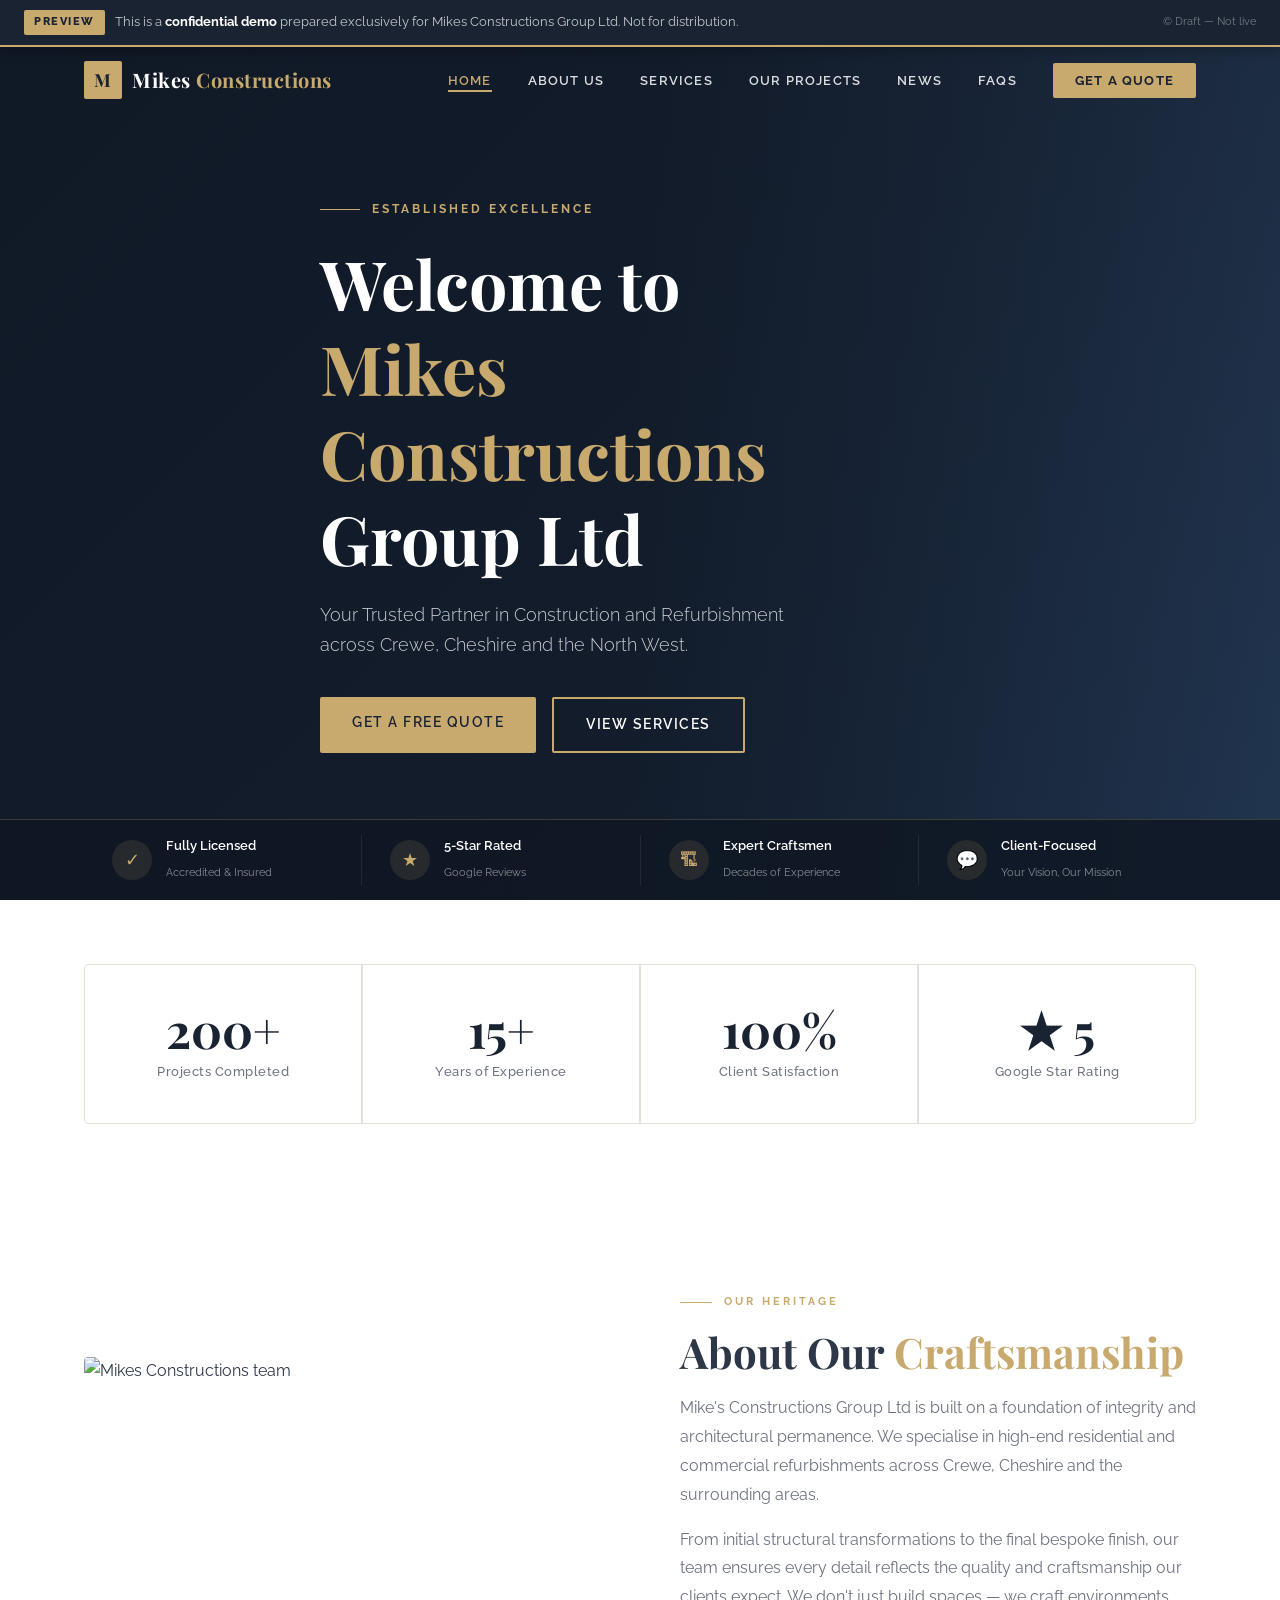
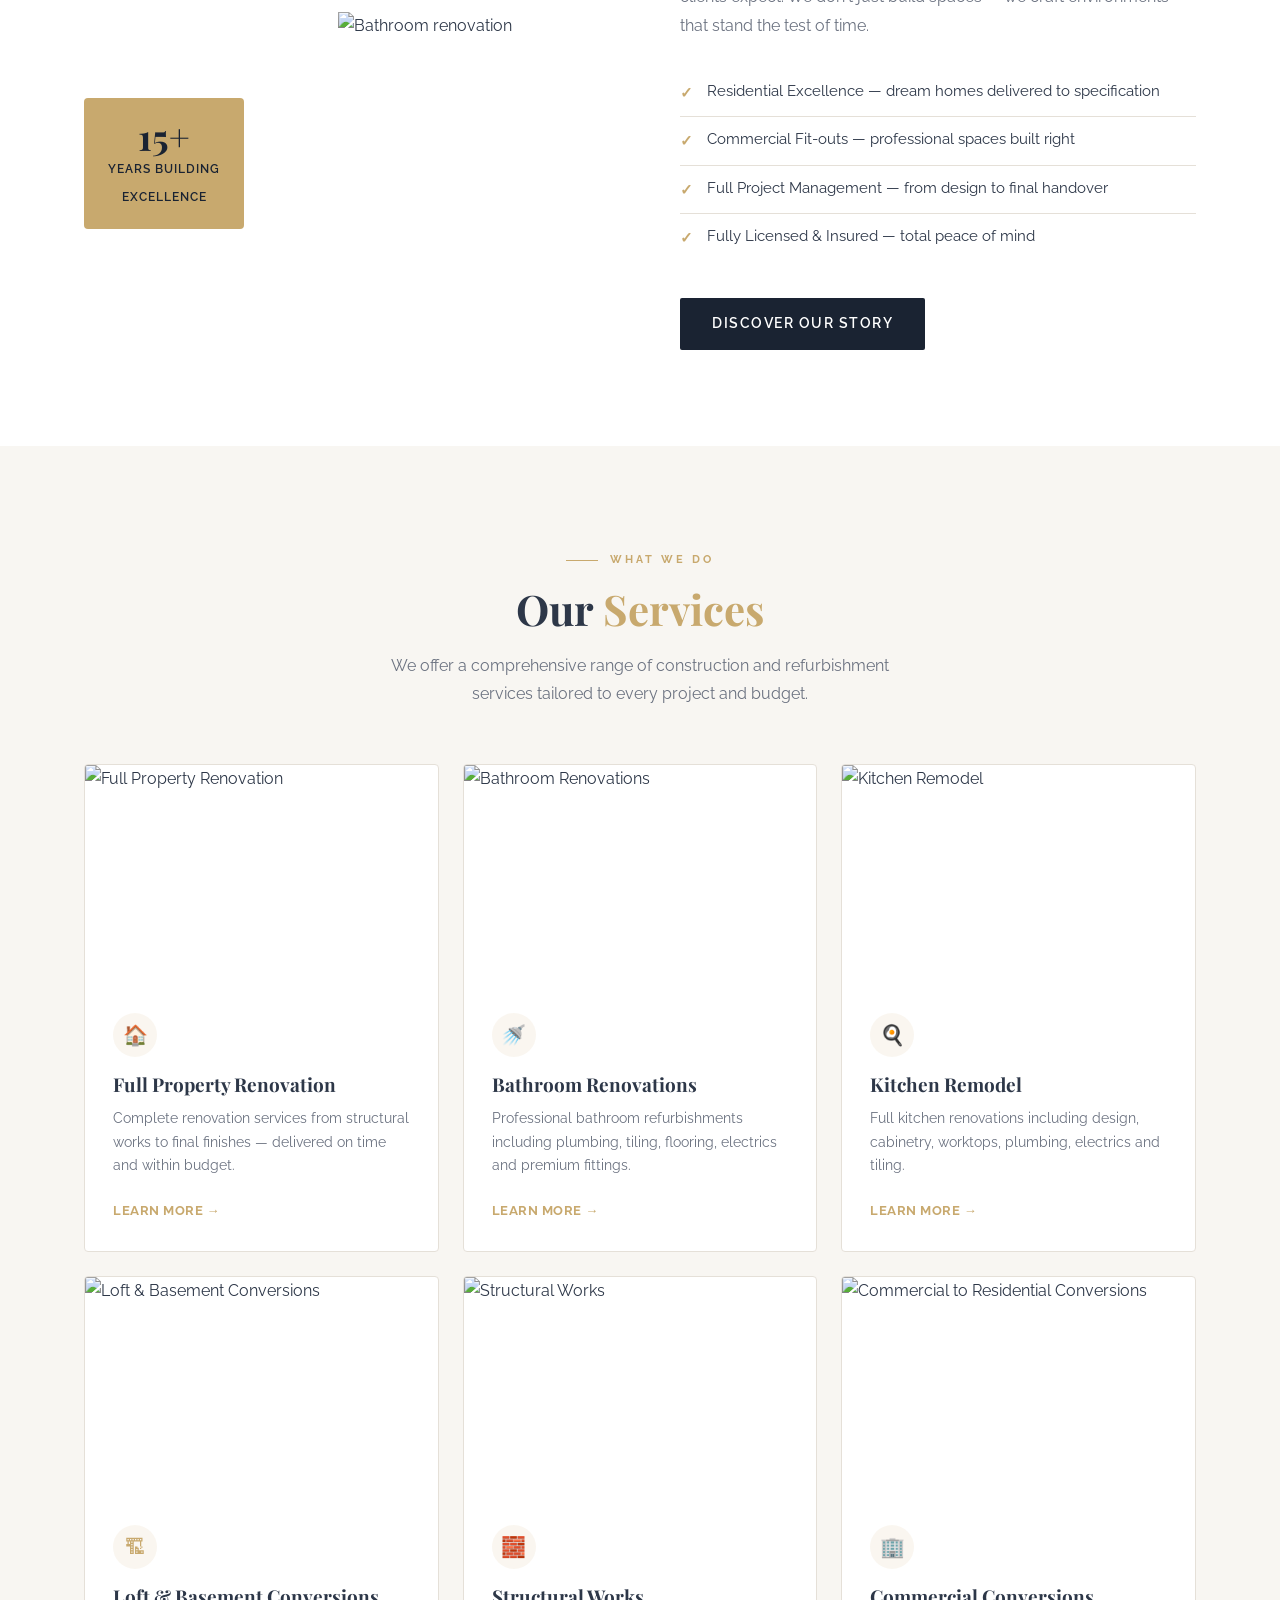
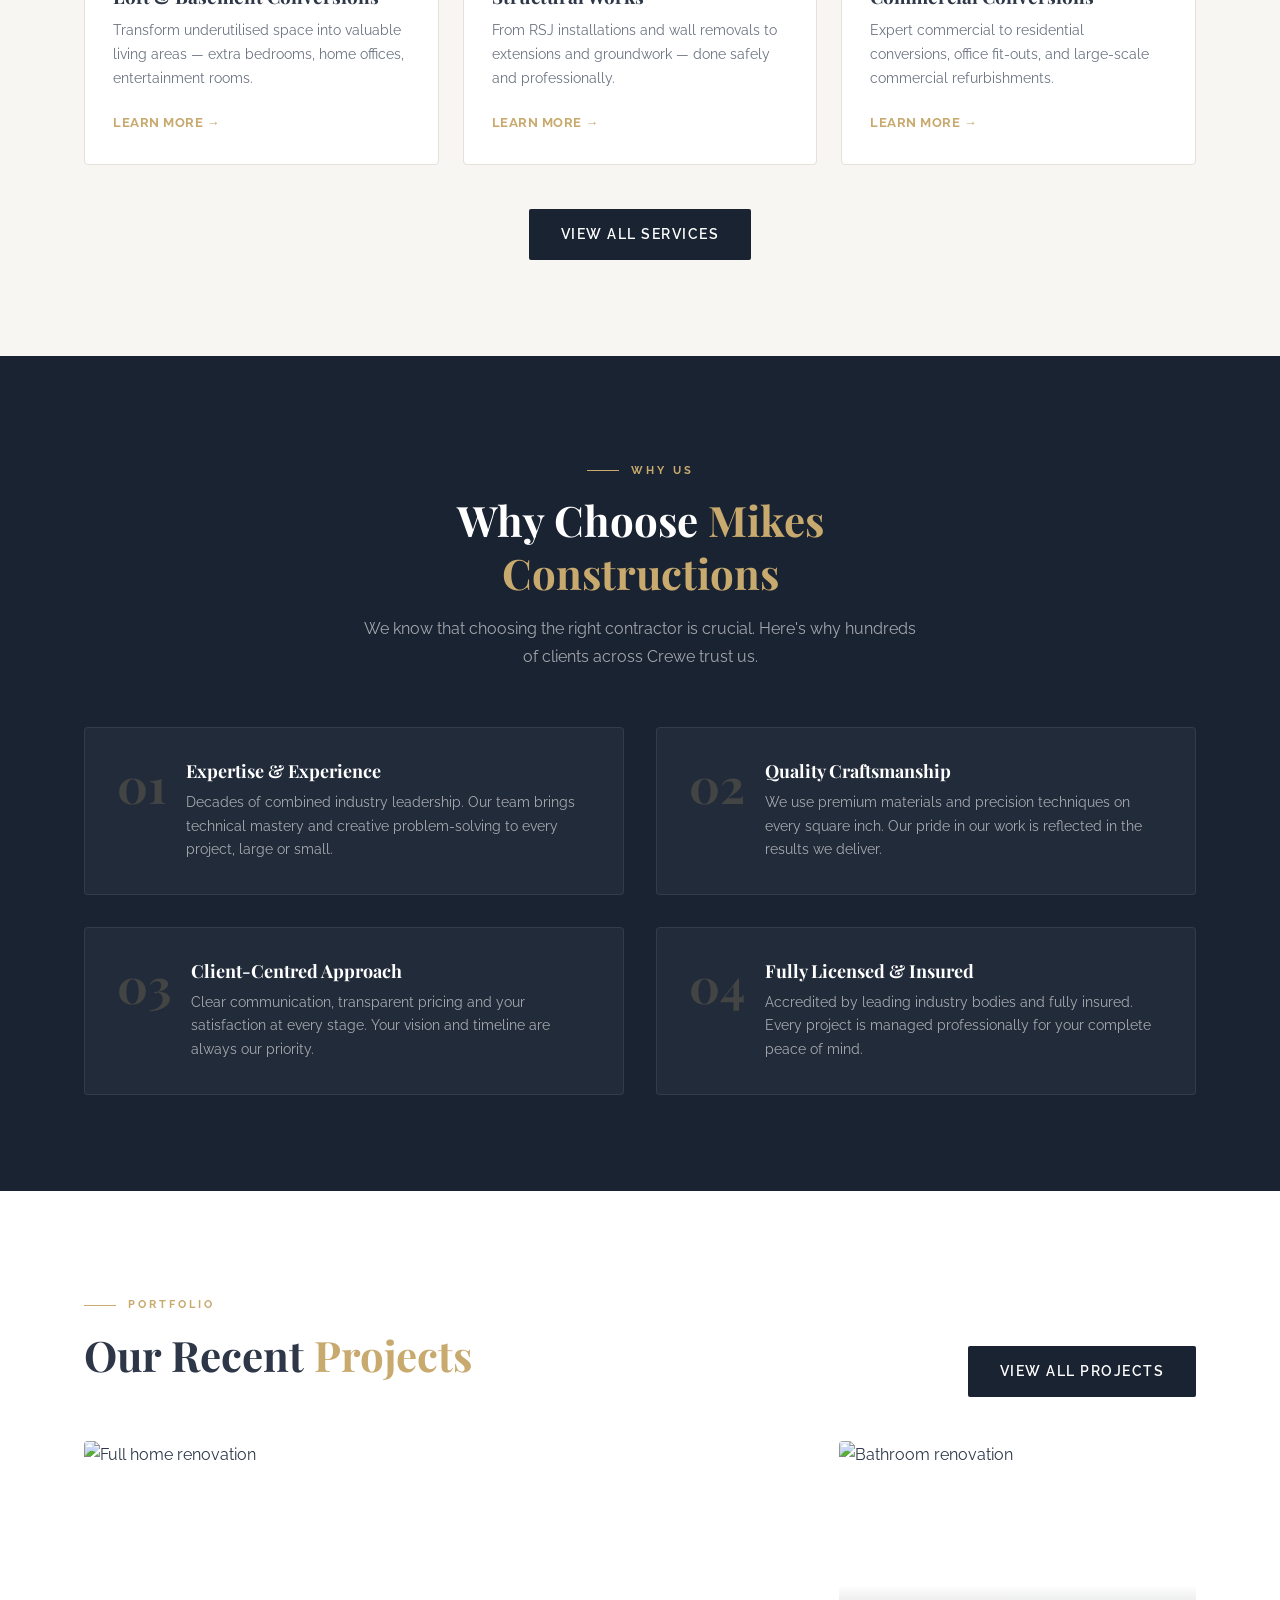
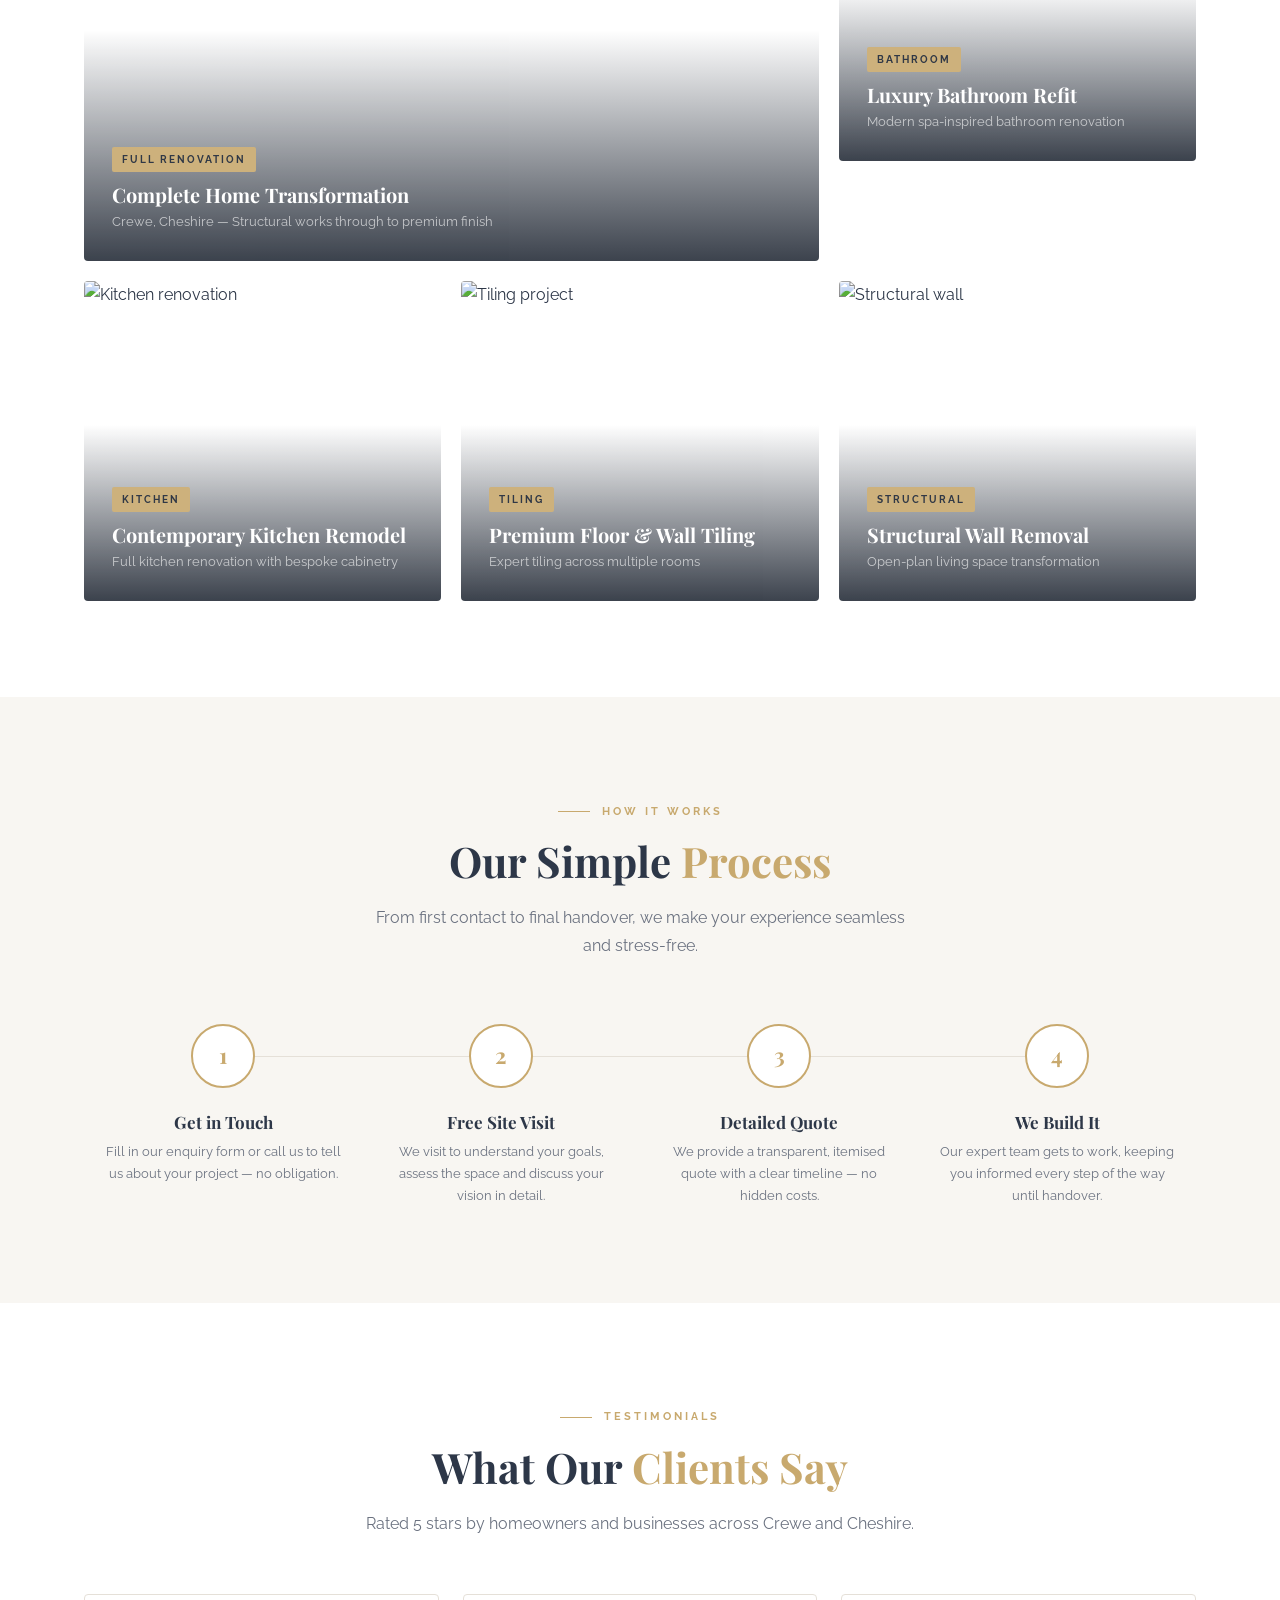
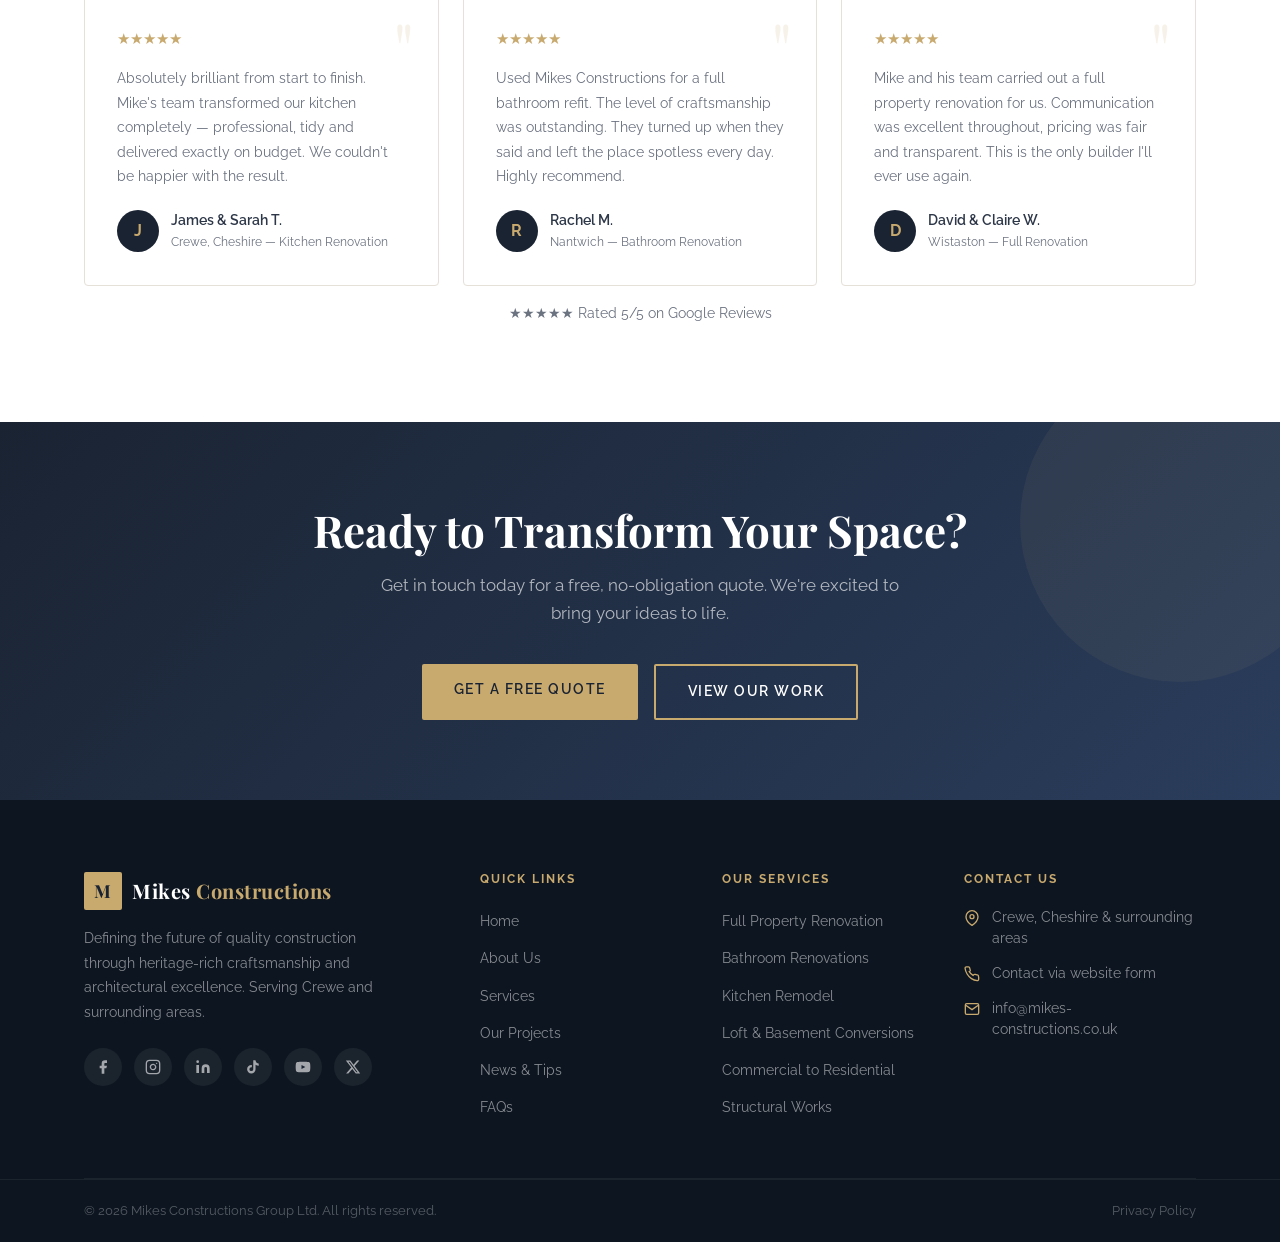
==== index.html @ 90c36562 "Initial commit - Mikes Constructions website" ====
<!DOCTYPE html>
<html lang="en">
<head>
  <meta charset="UTF-8" />
  <meta name="viewport" content="width=device-width, initial-scale=1.0" />
  <title>Mikes Constructions Group Ltd | Trusted Construction & Refurbishment – Crewe</title>
  <meta name="description" content="Mikes Constructions Group Ltd – your trusted partner for high-quality construction, renovation and refurbishment services in Crewe, Cheshire and surrounding areas." />
  <meta name="keywords" content="construction Crewe, refurbishment Cheshire, bathroom renovation, kitchen remodel, loft conversion, building contractor Crewe" />
  <link rel="canonical" href="https://mikes-constructions.co.uk/" />
  <link rel="stylesheet" href="css/style.css" />
  <link rel="icon" href="images/favicon.png" type="image/png" />
</head>
<body>

  <div id="nav-placeholder"></div>

  <!-- ═══════════════════════ HERO ═══════════════════════ -->
  <section class="hero">
    <div class="hero-bg">
      <img src="https://i0.wp.com/mikes-constructions.co.uk/wp-content/uploads/2025/12/img_6313-1.jpg?resize=1400%2C900&ssl=1" alt="Mikes Constructions project" />
    </div>
    <div class="hero-overlay"></div>
    <div class="container">
      <div class="hero-content">
        <div class="hero-eyebrow">Established Excellence</div>
        <h1>Welcome to<br><em>Mikes Constructions</em><br>Group Ltd</h1>
        <p>Your Trusted Partner in Construction and Refurbishment across Crewe, Cheshire and the North West.</p>
        <div class="hero-actions">
          <a href="contact.html" class="btn btn-primary">Get a Free Quote</a>
          <a href="services.html" class="btn btn-outline">View Services</a>
        </div>
      </div>
    </div>
    <div class="hero-badges">
      <div class="container">
        <div class="hero-badges-inner">
          <div class="badge-item">
            <div class="badge-icon">✓</div>
            <div><strong>Fully Licensed</strong><span>Accredited &amp; Insured</span></div>
          </div>
          <div class="badge-item">
            <div class="badge-icon">★</div>
            <div><strong>5-Star Rated</strong><span>Google Reviews</span></div>
          </div>
          <div class="badge-item">
            <div class="badge-icon">🏗</div>
            <div><strong>Expert Craftsmen</strong><span>Decades of Experience</span></div>
          </div>
          <div class="badge-item">
            <div class="badge-icon">💬</div>
            <div><strong>Client-Focused</strong><span>Your Vision, Our Mission</span></div>
          </div>
        </div>
      </div>
    </div>
  </section>

  <!-- ═══════════════════════ STATS ═══════════════════════ -->
  <section class="section-sm">
    <div class="container">
      <div class="stats-grid" data-reveal>
        <div class="stat-card">
          <div class="stat-number" data-count="200" data-suffix="+">0+</div>
          <div class="stat-label">Projects Completed</div>
        </div>
        <div class="stat-card">
          <div class="stat-number" data-count="15" data-suffix="+">0+</div>
          <div class="stat-label">Years of Experience</div>
        </div>
        <div class="stat-card">
          <div class="stat-number" data-count="100" data-suffix="%">0%</div>
          <div class="stat-label">Client Satisfaction</div>
        </div>
        <div class="stat-card">
          <div class="stat-number" data-count="5" data-prefix="★ ">0</div>
          <div class="stat-label">Google Star Rating</div>
        </div>
      </div>
    </div>
  </section>

  <!-- ═══════════════════════ ABOUT ═══════════════════════ -->
  <section class="section">
    <div class="container">
      <div class="about-grid">
        <div class="about-images" data-reveal>
          <img class="about-img-main"
            src="https://i0.wp.com/mikes-constructions.co.uk/wp-content/uploads/2025/12/team-.jpg?resize=1200%2C1800&ssl=1"
            alt="Mikes Constructions team" />
          <img class="about-img-accent"
            src="https://i0.wp.com/mikes-constructions.co.uk/wp-content/uploads/2025/12/bathroom-renovation-.jpg?resize=1200%2C1600&ssl=1"
            alt="Bathroom renovation" />
          <div class="about-experience">
            <strong>15+</strong>
            <span>Years Building<br>Excellence</span>
          </div>
        </div>
        <div data-reveal data-reveal-delay="2">
          <div class="section-label">Our Heritage</div>
          <h2 class="section-title">About Our <em>Craftsmanship</em></h2>
          <p style="color:var(--grey);margin-bottom:16px;line-height:1.8">
            Mike's Constructions Group Ltd is built on a foundation of integrity and architectural permanence. We specialise in high-end residential and commercial refurbishments across Crewe, Cheshire and the surrounding areas.
          </p>
          <p style="color:var(--grey);line-height:1.8">
            From initial structural transformations to the final bespoke finish, our team ensures every detail reflects the quality and craftsmanship our clients expect. We don't just build spaces — we craft environments that stand the test of time.
          </p>
          <ul class="about-list">
            <li>Residential Excellence — dream homes delivered to specification</li>
            <li>Commercial Fit-outs — professional spaces built right</li>
            <li>Full Project Management — from design to final handover</li>
            <li>Fully Licensed &amp; Insured — total peace of mind</li>
          </ul>
          <a href="about.html" class="btn btn-dark">Discover Our Story</a>
        </div>
      </div>
    </div>
  </section>

  <!-- ═══════════════════════ SERVICES ═══════════════════════ -->
  <section class="section section-light">
    <div class="container">
      <div style="text-align:center;max-width:580px;margin:0 auto 56px" data-reveal>
        <div class="section-label" style="justify-content:center">What We Do</div>
        <h2 class="section-title">Our <em>Services</em></h2>
        <p class="section-sub" style="margin:0 auto">We offer a comprehensive range of construction and refurbishment services tailored to every project and budget.</p>
      </div>
      <div class="services-grid">
        <div class="service-card" data-reveal data-reveal-delay="1">
          <div class="service-img">
            <img src="https://i0.wp.com/mikes-constructions.co.uk/wp-content/uploads/2025/12/new-bedroom-wall-.jpg?resize=1200%2C1600&ssl=1" alt="Full Property Renovation" />
          </div>
          <div class="service-body">
            <div class="service-icon">🏠</div>
            <h3>Full Property Renovation</h3>
            <p>Complete renovation services from structural works to final finishes — delivered on time and within budget.</p>
            <a href="services.html" class="service-link">Learn More →</a>
          </div>
        </div>
        <div class="service-card" data-reveal data-reveal-delay="2">
          <div class="service-img">
            <img src="https://i0.wp.com/mikes-constructions.co.uk/wp-content/uploads/2025/12/bathroom-renovation-.jpg?resize=1200%2C1600&ssl=1" alt="Bathroom Renovations" />
          </div>
          <div class="service-body">
            <div class="service-icon">🚿</div>
            <h3>Bathroom Renovations</h3>
            <p>Professional bathroom refurbishments including plumbing, tiling, flooring, electrics and premium fittings.</p>
            <a href="services.html" class="service-link">Learn More →</a>
          </div>
        </div>
        <div class="service-card" data-reveal data-reveal-delay="3">
          <div class="service-img">
            <img src="https://i0.wp.com/mikes-constructions.co.uk/wp-content/uploads/2025/12/kitchen-renovation--1.jpg?resize=1200%2C1600&ssl=1" alt="Kitchen Remodel" />
          </div>
          <div class="service-body">
            <div class="service-icon">🍳</div>
            <h3>Kitchen Remodel</h3>
            <p>Full kitchen renovations including design, cabinetry, worktops, plumbing, electrics and tiling.</p>
            <a href="services.html" class="service-link">Learn More →</a>
          </div>
        </div>
        <div class="service-card" data-reveal data-reveal-delay="1">
          <div class="service-img">
            <img src="https://i0.wp.com/mikes-constructions.co.uk/wp-content/uploads/2025/12/plasterboarding.jpg?resize=899%2C1599&ssl=1" alt="Loft & Basement Conversions" />
          </div>
          <div class="service-body">
            <div class="service-icon">🏗</div>
            <h3>Loft &amp; Basement Conversions</h3>
            <p>Transform underutilised space into valuable living areas — extra bedrooms, home offices, entertainment rooms.</p>
            <a href="services.html" class="service-link">Learn More →</a>
          </div>
        </div>
        <div class="service-card" data-reveal data-reveal-delay="2">
          <div class="service-img">
            <img src="https://i0.wp.com/mikes-constructions.co.uk/wp-content/uploads/2025/12/structural-wall-ellesmere--1.jpg?resize=1200%2C1604&ssl=1" alt="Structural Works" />
          </div>
          <div class="service-body">
            <div class="service-icon">🧱</div>
            <h3>Structural Works</h3>
            <p>From RSJ installations and wall removals to extensions and groundwork — done safely and professionally.</p>
            <a href="services.html" class="service-link">Learn More →</a>
          </div>
        </div>
        <div class="service-card" data-reveal data-reveal-delay="3">
          <div class="service-img">
            <img src="https://i0.wp.com/mikes-constructions.co.uk/wp-content/uploads/2025/12/consumer-unit-2.jpg?resize=1200%2C900&ssl=1" alt="Commercial to Residential Conversions" />
          </div>
          <div class="service-body">
            <div class="service-icon">🏢</div>
            <h3>Commercial Conversions</h3>
            <p>Expert commercial to residential conversions, office fit-outs, and large-scale commercial refurbishments.</p>
            <a href="services.html" class="service-link">Learn More →</a>
          </div>
        </div>
      </div>
      <div style="text-align:center;margin-top:44px" data-reveal>
        <a href="services.html" class="btn btn-dark">View All Services</a>
      </div>
    </div>
  </section>

  <!-- ═══════════════════════ WHY CHOOSE ═══════════════════════ -->
  <section class="section section-dark">
    <div class="container">
      <div style="text-align:center;max-width:560px;margin:0 auto 56px" data-reveal>
        <div class="section-label" style="justify-content:center">Why Us</div>
        <h2 class="section-title">Why Choose <em>Mikes Constructions</em></h2>
        <p class="section-sub" style="margin:0 auto">We know that choosing the right contractor is crucial. Here's why hundreds of clients across Crewe trust us.</p>
      </div>
      <div class="why-grid">
        <div class="why-card" data-reveal data-reveal-delay="1">
          <div class="why-num">01</div>
          <div>
            <h3>Expertise &amp; Experience</h3>
            <p>Decades of combined industry leadership. Our team brings technical mastery and creative problem-solving to every project, large or small.</p>
          </div>
        </div>
        <div class="why-card" data-reveal data-reveal-delay="2">
          <div class="why-num">02</div>
          <div>
            <h3>Quality Craftsmanship</h3>
            <p>We use premium materials and precision techniques on every square inch. Our pride in our work is reflected in the results we deliver.</p>
          </div>
        </div>
        <div class="why-card" data-reveal data-reveal-delay="3">
          <div class="why-num">03</div>
          <div>
            <h3>Client-Centred Approach</h3>
            <p>Clear communication, transparent pricing and your satisfaction at every stage. Your vision and timeline are always our priority.</p>
          </div>
        </div>
        <div class="why-card" data-reveal data-reveal-delay="4">
          <div class="why-num">04</div>
          <div>
            <h3>Fully Licensed &amp; Insured</h3>
            <p>Accredited by leading industry bodies and fully insured. Every project is managed professionally for your complete peace of mind.</p>
          </div>
        </div>
      </div>
    </div>
  </section>

  <!-- ═══════════════════════ PROJECTS ═══════════════════════ -->
  <section class="section">
    <div class="container">
      <div style="display:flex;justify-content:space-between;align-items:flex-end;flex-wrap:wrap;gap:20px;margin-bottom:44px" data-reveal>
        <div>
          <div class="section-label">Portfolio</div>
          <h2 class="section-title">Our Recent <em>Projects</em></h2>
        </div>
        <a href="projects.html" class="btn btn-dark">View All Projects</a>
      </div>
      <div class="projects-grid">
        <div class="project-card featured" data-reveal>
          <img src="https://i0.wp.com/mikes-constructions.co.uk/wp-content/uploads/2025/12/img_6341-1.jpg?resize=1200%2C1600&ssl=1" alt="Full home renovation" />
          <div class="project-overlay">
            <span class="project-tag">Full Renovation</span>
            <h3>Complete Home Transformation</h3>
            <p>Crewe, Cheshire — Structural works through to premium finish</p>
          </div>
        </div>
        <div class="project-card" data-reveal data-reveal-delay="1">
          <img src="https://i0.wp.com/mikes-constructions.co.uk/wp-content/uploads/2025/12/bathroom-renovation-.jpg?resize=1200%2C1600&ssl=1" alt="Bathroom renovation" />
          <div class="project-overlay">
            <span class="project-tag">Bathroom</span>
            <h3>Luxury Bathroom Refit</h3>
            <p>Modern spa-inspired bathroom renovation</p>
          </div>
        </div>
        <div class="project-card" data-reveal data-reveal-delay="2">
          <img src="https://i0.wp.com/mikes-constructions.co.uk/wp-content/uploads/2025/12/kitchen-renovation--1.jpg?resize=1200%2C1600&ssl=1" alt="Kitchen renovation" />
          <div class="project-overlay">
            <span class="project-tag">Kitchen</span>
            <h3>Contemporary Kitchen Remodel</h3>
            <p>Full kitchen renovation with bespoke cabinetry</p>
          </div>
        </div>
        <div class="project-card" data-reveal data-reveal-delay="1">
          <img src="https://i0.wp.com/mikes-constructions.co.uk/wp-content/uploads/2025/12/tiling-.jpg?resize=747%2C1600&ssl=1" alt="Tiling project" />
          <div class="project-overlay">
            <span class="project-tag">Tiling</span>
            <h3>Premium Floor &amp; Wall Tiling</h3>
            <p>Expert tiling across multiple rooms</p>
          </div>
        </div>
        <div class="project-card" data-reveal data-reveal-delay="2">
          <img src="https://i0.wp.com/mikes-constructions.co.uk/wp-content/uploads/2025/12/structural-wall-ellesmere--1.jpg?resize=1200%2C1604&ssl=1" alt="Structural wall" />
          <div class="project-overlay">
            <span class="project-tag">Structural</span>
            <h3>Structural Wall Removal</h3>
            <p>Open-plan living space transformation</p>
          </div>
        </div>
      </div>
    </div>
  </section>

  <!-- ═══════════════════════ PROCESS ═══════════════════════ -->
  <section class="section section-light">
    <div class="container">
      <div style="text-align:center;max-width:560px;margin:0 auto 64px" data-reveal>
        <div class="section-label" style="justify-content:center">How It Works</div>
        <h2 class="section-title">Our Simple <em>Process</em></h2>
        <p class="section-sub" style="margin:0 auto">From first contact to final handover, we make your experience seamless and stress-free.</p>
      </div>
      <div class="process-steps">
        <div class="process-step" data-reveal data-reveal-delay="1">
          <div class="step-circle">1</div>
          <h3>Get in Touch</h3>
          <p>Fill in our enquiry form or call us to tell us about your project — no obligation.</p>
        </div>
        <div class="process-step" data-reveal data-reveal-delay="2">
          <div class="step-circle">2</div>
          <h3>Free Site Visit</h3>
          <p>We visit to understand your goals, assess the space and discuss your vision in detail.</p>
        </div>
        <div class="process-step" data-reveal data-reveal-delay="3">
          <div class="step-circle">3</div>
          <h3>Detailed Quote</h3>
          <p>We provide a transparent, itemised quote with a clear timeline — no hidden costs.</p>
        </div>
        <div class="process-step" data-reveal data-reveal-delay="4">
          <div class="step-circle">4</div>
          <h3>We Build It</h3>
          <p>Our expert team gets to work, keeping you informed every step of the way until handover.</p>
        </div>
      </div>
    </div>
  </section>

  <!-- ═══════════════════════ REVIEWS ═══════════════════════ -->
  <section class="section">
    <div class="container">
      <div style="text-align:center;max-width:560px;margin:0 auto 56px" data-reveal>
        <div class="section-label" style="justify-content:center">Testimonials</div>
        <h2 class="section-title">What Our <em>Clients Say</em></h2>
        <p class="section-sub" style="margin:0 auto">Rated 5 stars by homeowners and businesses across Crewe and Cheshire.</p>
      </div>
      <div class="reviews-grid">
        <div class="review-card" data-reveal data-reveal-delay="1">
          <div class="stars">★★★★★</div>
          <p class="review-text">Absolutely brilliant from start to finish. Mike's team transformed our kitchen completely — professional, tidy and delivered exactly on budget. We couldn't be happier with the result.</p>
          <div class="review-author">
            <div class="author-avatar">J</div>
            <div>
              <div class="author-name">James & Sarah T.</div>
              <div class="author-location">Crewe, Cheshire — Kitchen Renovation</div>
            </div>
          </div>
        </div>
        <div class="review-card" data-reveal data-reveal-delay="2">
          <div class="stars">★★★★★</div>
          <p class="review-text">Used Mikes Constructions for a full bathroom refit. The level of craftsmanship was outstanding. They turned up when they said and left the place spotless every day. Highly recommend.</p>
          <div class="review-author">
            <div class="author-avatar">R</div>
            <div>
              <div class="author-name">Rachel M.</div>
              <div class="author-location">Nantwich — Bathroom Renovation</div>
            </div>
          </div>
        </div>
        <div class="review-card" data-reveal data-reveal-delay="3">
          <div class="stars">★★★★★</div>
          <p class="review-text">Mike and his team carried out a full property renovation for us. Communication was excellent throughout, pricing was fair and transparent. This is the only builder I'll ever use again.</p>
          <div class="review-author">
            <div class="author-avatar">D</div>
            <div>
              <div class="author-name">David &amp; Claire W.</div>
              <div class="author-location">Wistaston — Full Renovation</div>
            </div>
          </div>
        </div>
      </div>
      <div style="text-align:center;margin-top:16px;color:var(--grey);font-size:14px" data-reveal>
        ★★★★★ Rated 5/5 on Google Reviews
      </div>
    </div>
  </section>

  <!-- ═══════════════════════ CTA BANNER ═══════════════════════ -->
  <section class="cta-banner" data-reveal>
    <div class="container">
      <h2>Ready to Transform Your Space?</h2>
      <p>Get in touch today for a free, no-obligation quote. We're excited to bring your ideas to life.</p>
      <div class="cta-actions">
        <a href="contact.html" class="btn btn-primary">Get a Free Quote</a>
        <a href="projects.html" class="btn btn-outline">View Our Work</a>
      </div>
    </div>
  </section>

  <div id="footer-placeholder"></div>

  <script src="js/nav.js"></script>
  <script src="js/main.js"></script>
</body>
</html>
---- css/style.css ----
/* =============================================
   MIKES CONSTRUCTIONS GROUP LTD
   Main Stylesheet
   ============================================= */

@import url('https://fonts.googleapis.com/css2?family=Playfair+Display:wght@400;600;700&family=Raleway:wght@300;400;500;600&display=swap');

:root {
  --primary: #1a2332;
  --accent: #c8a96e;
  --accent-dark: #a8893e;
  --white: #ffffff;
  --light: #f8f6f2;
  --grey: #6b7280;
  --border: #e5e0d8;
  --text: #2d3748;
  --hero-overlay: rgba(15, 23, 36, 0.62);
}

*, *::before, *::after { box-sizing: border-box; margin: 0; padding: 0; }

html { scroll-behavior: smooth; }

body {
  font-family: 'Raleway', sans-serif;
  color: var(--text);
  background: var(--white);
  font-size: 16px;
  line-height: 1.7;
}

h1, h2, h3, h4 {
  font-family: 'Playfair Display', serif;
  line-height: 1.25;
}

img { max-width: 100%; height: auto; display: block; }

a { text-decoration: none; color: inherit; }

.container {
  max-width: 1160px;
  margin: 0 auto;
  padding: 0 24px;
}

/* ── BUTTONS ── */
.btn {
  display: inline-block;
  padding: 14px 32px;
  font-family: 'Raleway', sans-serif;
  font-weight: 600;
  font-size: 14px;
  letter-spacing: 1.5px;
  text-transform: uppercase;
  border-radius: 2px;
  transition: all 0.3s ease;
  cursor: pointer;
  border: none;
}

.btn-primary {
  background: var(--accent);
  color: var(--primary);
}
.btn-primary:hover { background: var(--accent-dark); transform: translateY(-1px); }

.btn-outline {
  background: transparent;
  color: var(--white);
  border: 2px solid var(--accent);
}
.btn-outline:hover { background: var(--accent); color: var(--primary); }

.btn-dark {
  background: var(--primary);
  color: var(--white);
}
.btn-dark:hover { background: #2a3a52; transform: translateY(-1px); }

/* ── NAVBAR ── */
.navbar {
  position: fixed;
  top: 0; left: 0; right: 0;
  z-index: 1000;
  background: transparent;
  transition: background 0.4s ease, box-shadow 0.4s ease;
  padding: 0;
}
.navbar.scrolled {
  background: var(--primary);
  box-shadow: 0 2px 20px rgba(0,0,0,0.25);
}
.navbar.page-nav {
  background: var(--primary);
}

.nav-inner {
  display: flex;
  align-items: center;
  justify-content: space-between;
  height: 72px;
}

.nav-logo {
  font-family: 'Playfair Display', serif;
  font-size: 20px;
  font-weight: 700;
  color: var(--white);
  letter-spacing: 0.5px;
  display: flex;
  align-items: center;
  gap: 10px;
}
.nav-logo span { color: var(--accent); }
.logo-mark {
  width: 38px; height: 38px;
  background: var(--accent);
  border-radius: 2px;
  display: flex; align-items: center; justify-content: center;
  font-size: 18px; font-weight: 700; color: var(--primary);
}

.nav-links {
  display: flex;
  align-items: center;
  gap: 36px;
  list-style: none;
}
.nav-links a {
  color: rgba(255,255,255,0.85);
  font-size: 13px;
  font-weight: 600;
  letter-spacing: 1.2px;
  text-transform: uppercase;
  transition: color 0.2s;
  position: relative;
}
.nav-links a::after {
  content: '';
  position: absolute;
  bottom: -4px; left: 0;
  width: 0; height: 2px;
  background: var(--accent);
  transition: width 0.3s;
}
.nav-links a:hover, .nav-links a.active { color: var(--accent); }
.nav-links a:hover::after, .nav-links a.active::after { width: 100%; }

.nav-cta {
  background: var(--accent);
  color: var(--primary) !important;
  padding: 10px 22px;
  border-radius: 2px;
  font-weight: 700 !important;
}
.nav-cta:hover { background: var(--accent-dark) !important; }
.nav-cta::after { display: none !important; }

.hamburger {
  display: none;
  flex-direction: column;
  gap: 5px;
  cursor: pointer;
  padding: 4px;
}
.hamburger span {
  display: block; width: 26px; height: 2px;
  background: var(--white);
  transition: all 0.3s;
}

/* ── HERO ── */
.hero {
  position: relative;
  height: 100vh;
  min-height: 600px;
  display: flex; align-items: center;
  overflow: hidden;
}
.hero-bg {
  position: absolute; inset: 0;
  background: linear-gradient(135deg, #1a2332 0%, #2d4a6e 100%);
}
.hero-bg img {
  width: 100%; height: 100%;
  object-fit: cover;
  opacity: 0.35;
}
.hero-overlay {
  position: absolute; inset: 0;
  background: linear-gradient(to right, rgba(15,23,36,0.85) 50%, rgba(15,23,36,0.4));
}
.hero-content {
  position: relative; z-index: 1;
  max-width: 640px;
}
.hero-eyebrow {
  display: inline-flex; align-items: center; gap: 12px;
  color: var(--accent);
  font-size: 12px; font-weight: 700; letter-spacing: 3px; text-transform: uppercase;
  margin-bottom: 20px;
}
.hero-eyebrow::before {
  content: ''; width: 40px; height: 1px; background: var(--accent);
}
.hero h1 {
  font-size: clamp(40px, 6vw, 68px);
  color: var(--white);
  margin-bottom: 20px;
  font-weight: 700;
}
.hero h1 em { color: var(--accent); font-style: normal; }
.hero p {
  color: rgba(255,255,255,0.78);
  font-size: 18px; font-weight: 300;
  margin-bottom: 36px;
  max-width: 480px;
}
.hero-actions { display: flex; gap: 16px; flex-wrap: wrap; }

.hero-badges {
  position: absolute;
  bottom: 0; left: 0; right: 0;
  background: rgba(15,23,36,0.88);
  border-top: 1px solid rgba(200,169,110,0.25);
}
.hero-badges-inner {
  display: flex; align-items: center;
  gap: 0;
  height: 80px;
  overflow-x: auto;
}
.badge-item {
  flex: 1; min-width: 180px;
  display: flex; align-items: center; gap: 14px;
  padding: 0 28px;
  border-right: 1px solid rgba(255,255,255,0.08);
}
.badge-item:last-child { border-right: none; }
.badge-icon {
  width: 40px; height: 40px; flex-shrink: 0;
  background: rgba(200,169,110,0.12);
  border-radius: 50%;
  display: flex; align-items: center; justify-content: center;
  color: var(--accent); font-size: 18px;
}
.badge-item strong {
  display: block; color: var(--white);
  font-size: 13px; font-weight: 600;
}
.badge-item span { color: rgba(255,255,255,0.5); font-size: 11px; }

/* ── SECTION BASICS ── */
.section { padding: 96px 0; }
.section-sm { padding: 64px 0; }
.section-dark { background: var(--primary); color: var(--white); }
.section-light { background: var(--light); }

.section-label {
  display: inline-flex; align-items: center; gap: 12px;
  color: var(--accent); font-size: 11px; font-weight: 700;
  letter-spacing: 3px; text-transform: uppercase;
  margin-bottom: 14px;
}
.section-label::before { content: ''; width: 32px; height: 1px; background: var(--accent); }

.section-title {
  font-size: clamp(28px, 4vw, 42px);
  margin-bottom: 16px;
  color: inherit;
}
.section-title em { color: var(--accent); font-style: normal; }

.section-sub {
  color: var(--grey); max-width: 560px;
  font-size: 16px; line-height: 1.75;
  margin-bottom: 48px;
}
.section-dark .section-sub { color: rgba(255,255,255,0.6); }

/* ── TRUST STATS ── */
.stats-grid {
  display: grid;
  grid-template-columns: repeat(4, 1fr);
  gap: 2px;
  background: var(--border);
  border: 1px solid var(--border);
  border-radius: 4px;
  overflow: hidden;
}
.stat-card {
  background: var(--white);
  padding: 40px 28px;
  text-align: center;
}
.stat-number {
  font-family: 'Playfair Display', serif;
  font-size: 48px; font-weight: 700;
  color: var(--primary);
  line-height: 1;
  margin-bottom: 8px;
}
.stat-number span { color: var(--accent); }
.stat-label { color: var(--grey); font-size: 13px; font-weight: 500; letter-spacing: 0.5px; }

/* ── ABOUT ── */
.about-grid {
  display: grid;
  grid-template-columns: 1fr 1fr;
  gap: 80px;
  align-items: center;
}
.about-images {
  position: relative;
  height: 520px;
}
.about-img-main {
  position: absolute;
  top: 0; left: 0;
  width: 75%; height: 85%;
  object-fit: cover;
  border-radius: 4px;
}
.about-img-accent {
  position: absolute;
  bottom: 0; right: 0;
  width: 52%; height: 52%;
  object-fit: cover;
  border-radius: 4px;
  border: 6px solid var(--white);
}
.about-experience {
  position: absolute;
  bottom: 48px; left: 0;
  background: var(--accent);
  color: var(--primary);
  padding: 20px 24px;
  border-radius: 4px;
  text-align: center;
}
.about-experience strong { display: block; font-size: 36px; font-family: 'Playfair Display', serif; font-weight: 700; line-height: 1; }
.about-experience span { font-size: 12px; font-weight: 600; letter-spacing: 1px; text-transform: uppercase; }

.about-list { list-style: none; margin: 28px 0 36px; }
.about-list li {
  display: flex; align-items: flex-start; gap: 14px;
  padding: 10px 0;
  border-bottom: 1px solid var(--border);
  font-size: 15px;
}
.about-list li:last-child { border-bottom: none; }
.about-list li::before {
  content: '✓';
  color: var(--accent); font-weight: 700;
  flex-shrink: 0; margin-top: 2px;
}

/* ── SERVICES ── */
.services-grid {
  display: grid;
  grid-template-columns: repeat(3, 1fr);
  gap: 24px;
}
.service-card {
  background: var(--white);
  border: 1px solid var(--border);
  border-radius: 4px;
  overflow: hidden;
  transition: transform 0.3s, box-shadow 0.3s;
}
.service-card:hover { transform: translateY(-6px); box-shadow: 0 16px 48px rgba(0,0,0,0.12); }
.service-img {
  height: 220px; overflow: hidden;
}
.service-img img { width: 100%; height: 100%; object-fit: cover; transition: transform 0.5s; }
.service-card:hover .service-img img { transform: scale(1.05); }
.service-body { padding: 28px; }
.service-icon {
  width: 44px; height: 44px;
  background: rgba(200,169,110,0.1);
  border-radius: 50%;
  display: flex; align-items: center; justify-content: center;
  color: var(--accent); font-size: 20px;
  margin-bottom: 16px;
}
.service-body h3 { font-size: 19px; margin-bottom: 10px; }
.service-body p { color: var(--grey); font-size: 14px; line-height: 1.7; margin-bottom: 18px; }
.service-link {
  display: inline-flex; align-items: center; gap: 8px;
  color: var(--accent); font-size: 13px; font-weight: 700;
  letter-spacing: 0.5px; text-transform: uppercase;
  transition: gap 0.2s;
}
.service-link:hover { gap: 14px; }

/* ── WHY CHOOSE ── */
.why-grid {
  display: grid;
  grid-template-columns: repeat(2, 1fr);
  gap: 32px;
}
.why-card {
  display: flex; gap: 20px;
  padding: 32px;
  background: rgba(255,255,255,0.04);
  border: 1px solid rgba(255,255,255,0.08);
  border-radius: 4px;
  transition: border-color 0.3s, background 0.3s;
}
.why-card:hover {
  border-color: rgba(200,169,110,0.4);
  background: rgba(200,169,110,0.05);
}
.why-num {
  font-family: 'Playfair Display', serif;
  font-size: 48px; font-weight: 700;
  color: rgba(200,169,110,0.2);
  line-height: 1; flex-shrink: 0;
}
.why-card h3 { font-size: 18px; color: var(--white); margin-bottom: 8px; }
.why-card p { color: rgba(255,255,255,0.6); font-size: 14px; }

/* ── PROJECTS ── */
.projects-grid {
  display: grid;
  grid-template-columns: repeat(3, 1fr);
  gap: 20px;
}
.project-card {
  position: relative; overflow: hidden;
  border-radius: 4px;
  height: 320px;
  cursor: pointer;
}
.project-card.featured {
  grid-column: span 2;
  height: 420px;
}
.project-card img {
  width: 100%; height: 100%;
  object-fit: cover;
  transition: transform 0.5s ease;
}
.project-card:hover img { transform: scale(1.06); }
.project-overlay {
  position: absolute; inset: 0;
  background: linear-gradient(to top, rgba(15,23,36,0.9) 0%, transparent 55%);
  display: flex; flex-direction: column; justify-content: flex-end;
  padding: 28px;
  opacity: 0.9;
  transition: opacity 0.3s;
}
.project-card:hover .project-overlay { opacity: 1; }
.project-tag {
  display: inline-block;
  background: var(--accent);
  color: var(--primary);
  font-size: 10px; font-weight: 700;
  letter-spacing: 2px; text-transform: uppercase;
  padding: 4px 10px; border-radius: 2px;
  margin-bottom: 10px;
  width: fit-content;
}
.project-overlay h3 { color: var(--white); font-size: 20px; margin-bottom: 4px; }
.project-overlay p { color: rgba(255,255,255,0.65); font-size: 13px; }

/* ── REVIEWS ── */
.reviews-grid {
  display: grid;
  grid-template-columns: repeat(3, 1fr);
  gap: 24px;
}
.review-card {
  background: var(--white);
  border: 1px solid var(--border);
  border-radius: 4px;
  padding: 32px;
  position: relative;
}
.review-card::before {
  content: '"';
  position: absolute;
  top: 16px; right: 24px;
  font-family: 'Playfair Display', serif;
  font-size: 72px; line-height: 1;
  color: rgba(200,169,110,0.15);
}
.stars { color: var(--accent); font-size: 15px; margin-bottom: 14px; }
.review-text { color: var(--grey); font-size: 14px; line-height: 1.75; margin-bottom: 20px; }
.review-author { display: flex; align-items: center; gap: 12px; }
.author-avatar {
  width: 42px; height: 42px; border-radius: 50%;
  background: var(--primary);
  display: flex; align-items: center; justify-content: center;
  color: var(--accent); font-weight: 700; font-size: 16px;
  flex-shrink: 0;
}
.author-name { font-weight: 600; font-size: 14px; }
.author-location { color: var(--grey); font-size: 12px; }

/* ── PROCESS ── */
.process-steps {
  display: grid;
  grid-template-columns: repeat(4, 1fr);
  gap: 0;
  position: relative;
}
.process-steps::before {
  content: '';
  position: absolute;
  top: 32px; left: 12.5%; right: 12.5%;
  height: 1px;
  background: var(--border);
}
.process-step { text-align: center; padding: 0 20px; }
.step-circle {
  width: 64px; height: 64px;
  border-radius: 50%;
  background: var(--white);
  border: 2px solid var(--accent);
  display: flex; align-items: center; justify-content: center;
  margin: 0 auto 24px;
  font-family: 'Playfair Display', serif;
  font-size: 22px; font-weight: 700;
  color: var(--accent);
  position: relative; z-index: 1;
}
.process-step h3 { font-size: 17px; margin-bottom: 8px; }
.process-step p { color: var(--grey); font-size: 13px; }

/* ── FAQ ── */
.faq-list { max-width: 760px; margin: 0 auto; }
.faq-item {
  border-bottom: 1px solid var(--border);
  padding: 24px 0;
}
.faq-question {
  display: flex; justify-content: space-between; align-items: center;
  cursor: pointer; gap: 20px;
}
.faq-question h3 { font-size: 17px; font-family: 'Raleway', sans-serif; font-weight: 600; }
.faq-toggle {
  width: 32px; height: 32px; flex-shrink: 0;
  border-radius: 50%;
  background: var(--light);
  display: flex; align-items: center; justify-content: center;
  font-size: 18px; color: var(--accent);
  transition: background 0.2s, transform 0.3s;
}
.faq-item.open .faq-toggle { transform: rotate(45deg); background: var(--accent); color: var(--primary); }
.faq-answer {
  max-height: 0; overflow: hidden;
  transition: max-height 0.4s ease, padding 0.3s;
}
.faq-item.open .faq-answer { max-height: 300px; padding-top: 16px; }
.faq-answer p { color: var(--grey); font-size: 15px; line-height: 1.75; }

/* ── CTA BANNER ── */
.cta-banner {
  background: linear-gradient(135deg, var(--primary) 0%, #2a3d5c 100%);
  padding: 80px 0;
  text-align: center;
  position: relative; overflow: hidden;
}
.cta-banner::before {
  content: '';
  position: absolute;
  top: -60px; right: -60px;
  width: 320px; height: 320px;
  border-radius: 50%;
  background: rgba(200,169,110,0.07);
}
.cta-banner h2 { color: var(--white); font-size: clamp(28px,4vw,44px); margin-bottom: 14px; }
.cta-banner p { color: rgba(255,255,255,0.65); font-size: 17px; margin-bottom: 36px; max-width: 520px; margin-left: auto; margin-right: auto; }
.cta-actions { display: flex; justify-content: center; gap: 16px; flex-wrap: wrap; }

/* ── CONTACT ── */
.contact-grid {
  display: grid;
  grid-template-columns: 1fr 1.4fr;
  gap: 64px;
  align-items: start;
}
.contact-info-item {
  display: flex; gap: 16px;
  margin-bottom: 32px;
}
.contact-icon {
  width: 48px; height: 48px; flex-shrink: 0;
  background: rgba(200,169,110,0.1);
  border-radius: 50%;
  display: flex; align-items: center; justify-content: center;
  color: var(--accent); font-size: 20px;
}
.contact-info-item strong { display: block; font-size: 14px; font-weight: 700; margin-bottom: 4px; }
.contact-info-item span { color: var(--grey); font-size: 14px; }

.contact-form { background: var(--white); border: 1px solid var(--border); border-radius: 4px; padding: 44px; }
.form-row { display: grid; grid-template-columns: 1fr 1fr; gap: 20px; margin-bottom: 20px; }
.form-group { margin-bottom: 20px; }
.form-group label { display: block; font-size: 13px; font-weight: 600; letter-spacing: 0.5px; text-transform: uppercase; margin-bottom: 8px; }
.form-group input,
.form-group textarea,
.form-group select {
  width: 100%; padding: 14px 16px;
  border: 1px solid var(--border); border-radius: 2px;
  font-family: 'Raleway', sans-serif; font-size: 15px;
  color: var(--text); background: var(--light);
  transition: border-color 0.2s;
  outline: none;
}
.form-group input:focus,
.form-group textarea:focus,
.form-group select:focus { border-color: var(--accent); background: var(--white); }
.form-group textarea { resize: vertical; min-height: 130px; }
.form-submit { width: 100%; padding: 16px; font-size: 14px; }

/* ── FOOTER ── */
.footer { background: #0d1520; color: var(--white); padding: 72px 0 0; }
.footer-grid {
  display: grid;
  grid-template-columns: 1.8fr 1fr 1fr 1.2fr;
  gap: 48px;
  padding-bottom: 48px;
  border-bottom: 1px solid rgba(255,255,255,0.06);
}
.footer-brand p {
  color: rgba(255,255,255,0.5);
  font-size: 14px; margin: 16px 0 24px;
  line-height: 1.75; max-width: 300px;
}
.footer-social { display: flex; gap: 12px; }
.social-link {
  width: 38px; height: 38px;
  border-radius: 50%;
  background: rgba(255,255,255,0.06);
  display: flex; align-items: center; justify-content: center;
  color: rgba(255,255,255,0.6);
  font-size: 15px;
  transition: background 0.2s, color 0.2s;
}
.social-link svg { width: 16px; height: 16px; }
.social-link:hover { background: var(--accent); color: var(--primary); }

.footer-col h4 {
  font-family: 'Raleway', sans-serif;
  font-size: 12px; font-weight: 700;
  letter-spacing: 2px; text-transform: uppercase;
  color: var(--accent); margin-bottom: 20px;
}
.footer-links { list-style: none; }
.footer-links li { margin-bottom: 10px; }
.footer-links a {
  color: rgba(255,255,255,0.5);
  font-size: 14px;
  transition: color 0.2s;
}
.footer-links a:hover { color: var(--accent); }

.footer-contact-item {
  display: flex; gap: 12px;
  margin-bottom: 14px;
  align-items: flex-start;
}
.footer-contact-item svg { color: var(--accent); flex-shrink: 0; margin-top: 3px; }
.footer-contact-item span { color: rgba(255,255,255,0.5); font-size: 14px; line-height: 1.5; }

.footer-bottom {
  padding: 20px 0;
  display: flex; justify-content: space-between; align-items: center;
}
.footer-bottom p { color: rgba(255,255,255,0.3); font-size: 13px; }

/* ── PAGE HERO ── */
.page-hero {
  background: var(--primary);
  padding: 140px 0 72px;
  position: relative; overflow: hidden;
}
.page-hero::after {
  content: '';
  position: absolute; bottom: 0; left: 0; right: 0;
  height: 3px;
  background: linear-gradient(to right, var(--accent), transparent);
}
.page-hero h1 { color: var(--white); font-size: clamp(32px,5vw,52px); margin-bottom: 12px; }
.breadcrumb { display: flex; gap: 8px; align-items: center; color: rgba(255,255,255,0.5); font-size: 13px; }
.breadcrumb a { color: var(--accent); }
.breadcrumb span { color: rgba(255,255,255,0.3); }

/* ── GALLERY ── */
.gallery-grid {
  display: grid;
  grid-template-columns: repeat(3, 1fr);
  gap: 16px;
}
.gallery-item {
  overflow: hidden; border-radius: 4px;
  aspect-ratio: 4/3;
  cursor: pointer; position: relative;
}
.gallery-item img { width: 100%; height: 100%; object-fit: cover; transition: transform 0.5s; }
.gallery-item:hover img { transform: scale(1.08); }
.gallery-item.tall { grid-row: span 2; aspect-ratio: unset; height: 100%; }
.gallery-caption {
  position: absolute; inset: 0;
  background: rgba(15,23,36,0.7);
  display: flex; align-items: center; justify-content: center;
  opacity: 0; transition: opacity 0.3s;
  color: var(--white); font-size: 13px; font-weight: 600;
  text-align: center; padding: 20px;
}
.gallery-item:hover .gallery-caption { opacity: 1; }

/* ── LOCATIONS ── */
.locations-grid {
  display: grid;
  grid-template-columns: repeat(3, 1fr);
  gap: 24px;
}
.location-card {
  border: 1px solid var(--border);
  border-radius: 4px;
  padding: 32px;
  text-align: center;
  transition: border-color 0.3s, transform 0.3s;
}
.location-card:hover { border-color: var(--accent); transform: translateY(-4px); }
.location-icon { font-size: 32px; margin-bottom: 14px; }
.location-card h3 { font-size: 18px; margin-bottom: 8px; }
.location-card p { color: var(--grey); font-size: 14px; }

/* ── BLOG ── */
.blog-grid {
  display: grid;
  grid-template-columns: repeat(3, 1fr);
  gap: 28px;
}
.blog-card {
  border: 1px solid var(--border);
  border-radius: 4px;
  overflow: hidden;
  transition: transform 0.3s, box-shadow 0.3s;
}
.blog-card:hover { transform: translateY(-5px); box-shadow: 0 12px 40px rgba(0,0,0,0.1); }
.blog-img { height: 200px; overflow: hidden; }
.blog-img img { width: 100%; height: 100%; object-fit: cover; transition: transform 0.4s; }
.blog-card:hover .blog-img img { transform: scale(1.05); }
.blog-body { padding: 28px; }
.blog-meta { display: flex; gap: 12px; margin-bottom: 12px; }
.blog-tag {
  background: rgba(200,169,110,0.12);
  color: var(--accent);
  font-size: 11px; font-weight: 700; letter-spacing: 1px; text-transform: uppercase;
  padding: 3px 10px; border-radius: 2px;
}
.blog-date { color: var(--grey); font-size: 12px; }
.blog-body h3 { font-size: 18px; margin-bottom: 10px; }
.blog-body p { color: var(--grey); font-size: 14px; margin-bottom: 18px; }
.blog-read { color: var(--accent); font-size: 13px; font-weight: 700; }

/* ── RESPONSIVE ── */
@media (max-width: 1024px) {
  .stats-grid { grid-template-columns: repeat(2, 1fr); }
  .about-grid { grid-template-columns: 1fr; gap: 48px; }
  .about-images { height: 380px; }
  .services-grid { grid-template-columns: repeat(2, 1fr); }
  .projects-grid { grid-template-columns: repeat(2, 1fr); }
  .project-card.featured { grid-column: span 2; }
  .reviews-grid { grid-template-columns: repeat(2, 1fr); }
  .why-grid { grid-template-columns: 1fr; }
  .contact-grid { grid-template-columns: 1fr; gap: 40px; }
  .footer-grid { grid-template-columns: repeat(2, 1fr); }
  .locations-grid { grid-template-columns: repeat(2, 1fr); }
  .blog-grid { grid-template-columns: repeat(2, 1fr); }
  .gallery-grid { grid-template-columns: repeat(2, 1fr); }
}

@media (max-width: 768px) {
  .nav-links { display: none; }
  .nav-links.open {
    display: flex; flex-direction: column;
    position: fixed; top: 72px; left: 0; right: 0;
    background: var(--primary);
    padding: 28px 24px;
    gap: 20px;
    box-shadow: 0 8px 24px rgba(0,0,0,0.2);
  }
  .hamburger { display: flex; }
  .hero-badges-inner { flex-direction: column; height: auto; padding: 16px 0; }
  .badge-item { border-right: none; border-bottom: 1px solid rgba(255,255,255,0.08); }
  .hero-badges { position: relative; }
  .hero { height: auto; padding: 120px 0 0; min-height: auto; }
  .services-grid { grid-template-columns: 1fr; }
  .projects-grid { grid-template-columns: 1fr; }
  .project-card.featured { grid-column: span 1; }
  .reviews-grid { grid-template-columns: 1fr; }
  .process-steps { grid-template-columns: repeat(2, 1fr); gap: 32px; }
  .process-steps::before { display: none; }
  .footer-grid { grid-template-columns: 1fr; }
  .footer-bottom { flex-direction: column; gap: 8px; text-align: center; }
  .form-row { grid-template-columns: 1fr; }
  .locations-grid { grid-template-columns: 1fr; }
  .blog-grid { grid-template-columns: 1fr; }
  .gallery-grid { grid-template-columns: 1fr; }
  .stats-grid { grid-template-columns: repeat(2, 1fr); }
}

/* ── SCROLL REVEAL ── */
[data-reveal] {
  opacity: 0;
  transform: translateY(24px);
  transition: opacity 0.6s ease, transform 0.6s ease;
}
[data-reveal].revealed {
  opacity: 1;
  transform: none;
}
[data-reveal-delay="1"] { transition-delay: 0.1s; }
[data-reveal-delay="2"] { transition-delay: 0.2s; }
[data-reveal-delay="3"] { transition-delay: 0.3s; }
[data-reveal-delay="4"] { transition-delay: 0.4s; }

/* ── SUCCESS MSG ── */
.form-success {
  display: none;
  background: #d4edda; color: #155724;
  padding: 16px; border-radius: 4px;
  margin-top: 16px; font-size: 14px; font-weight: 600;
}
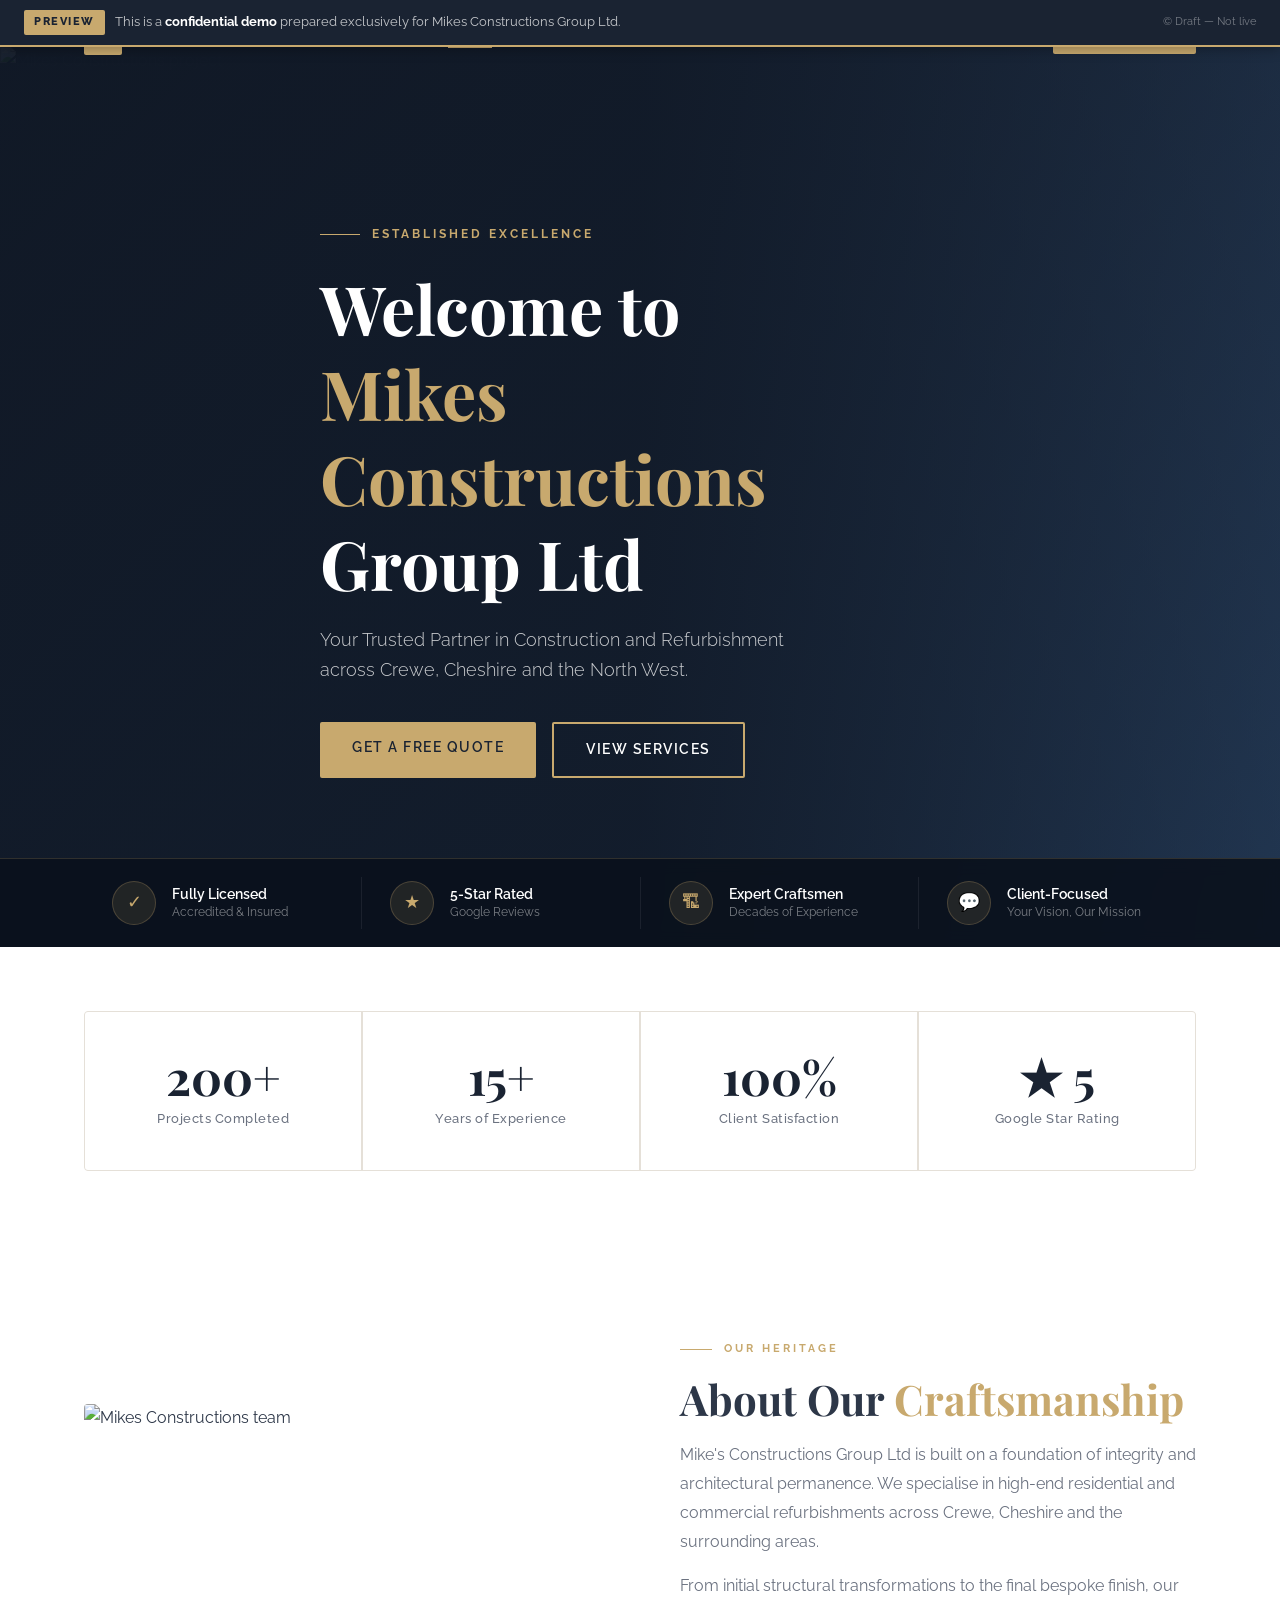
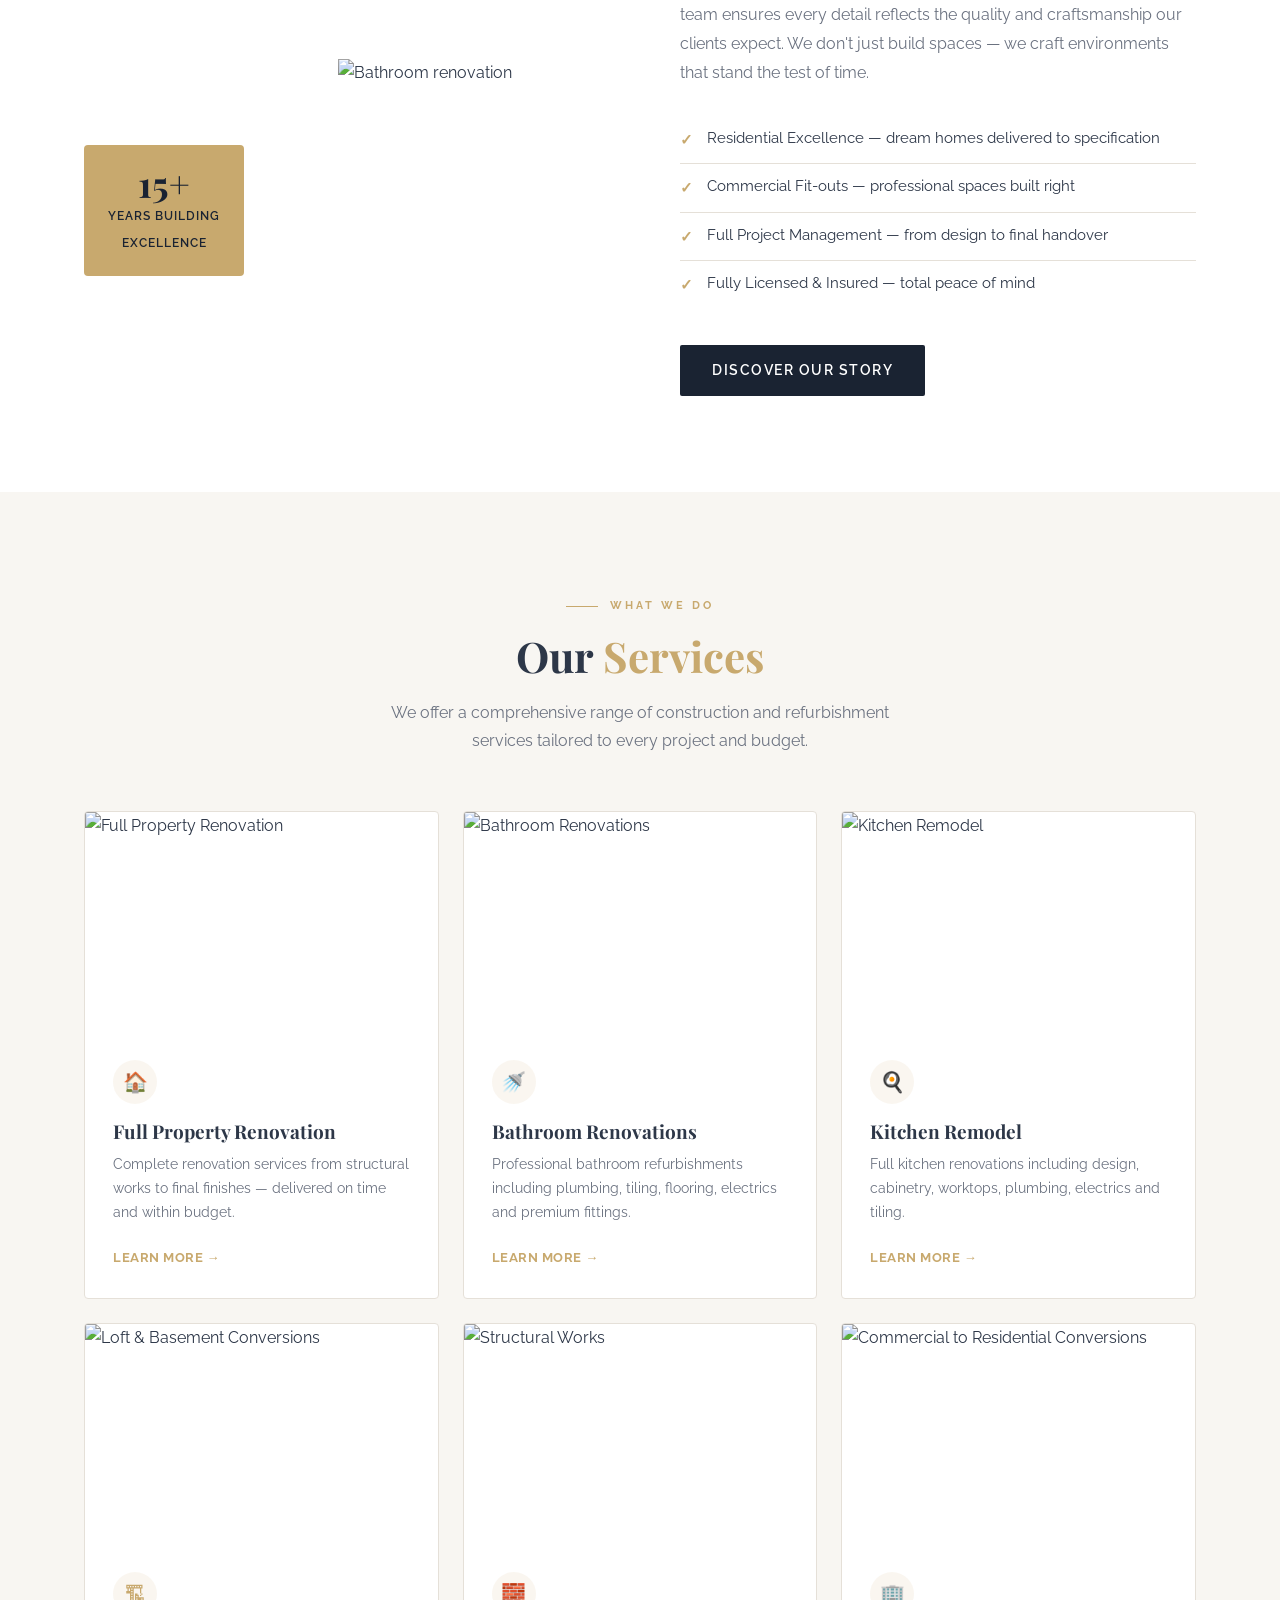
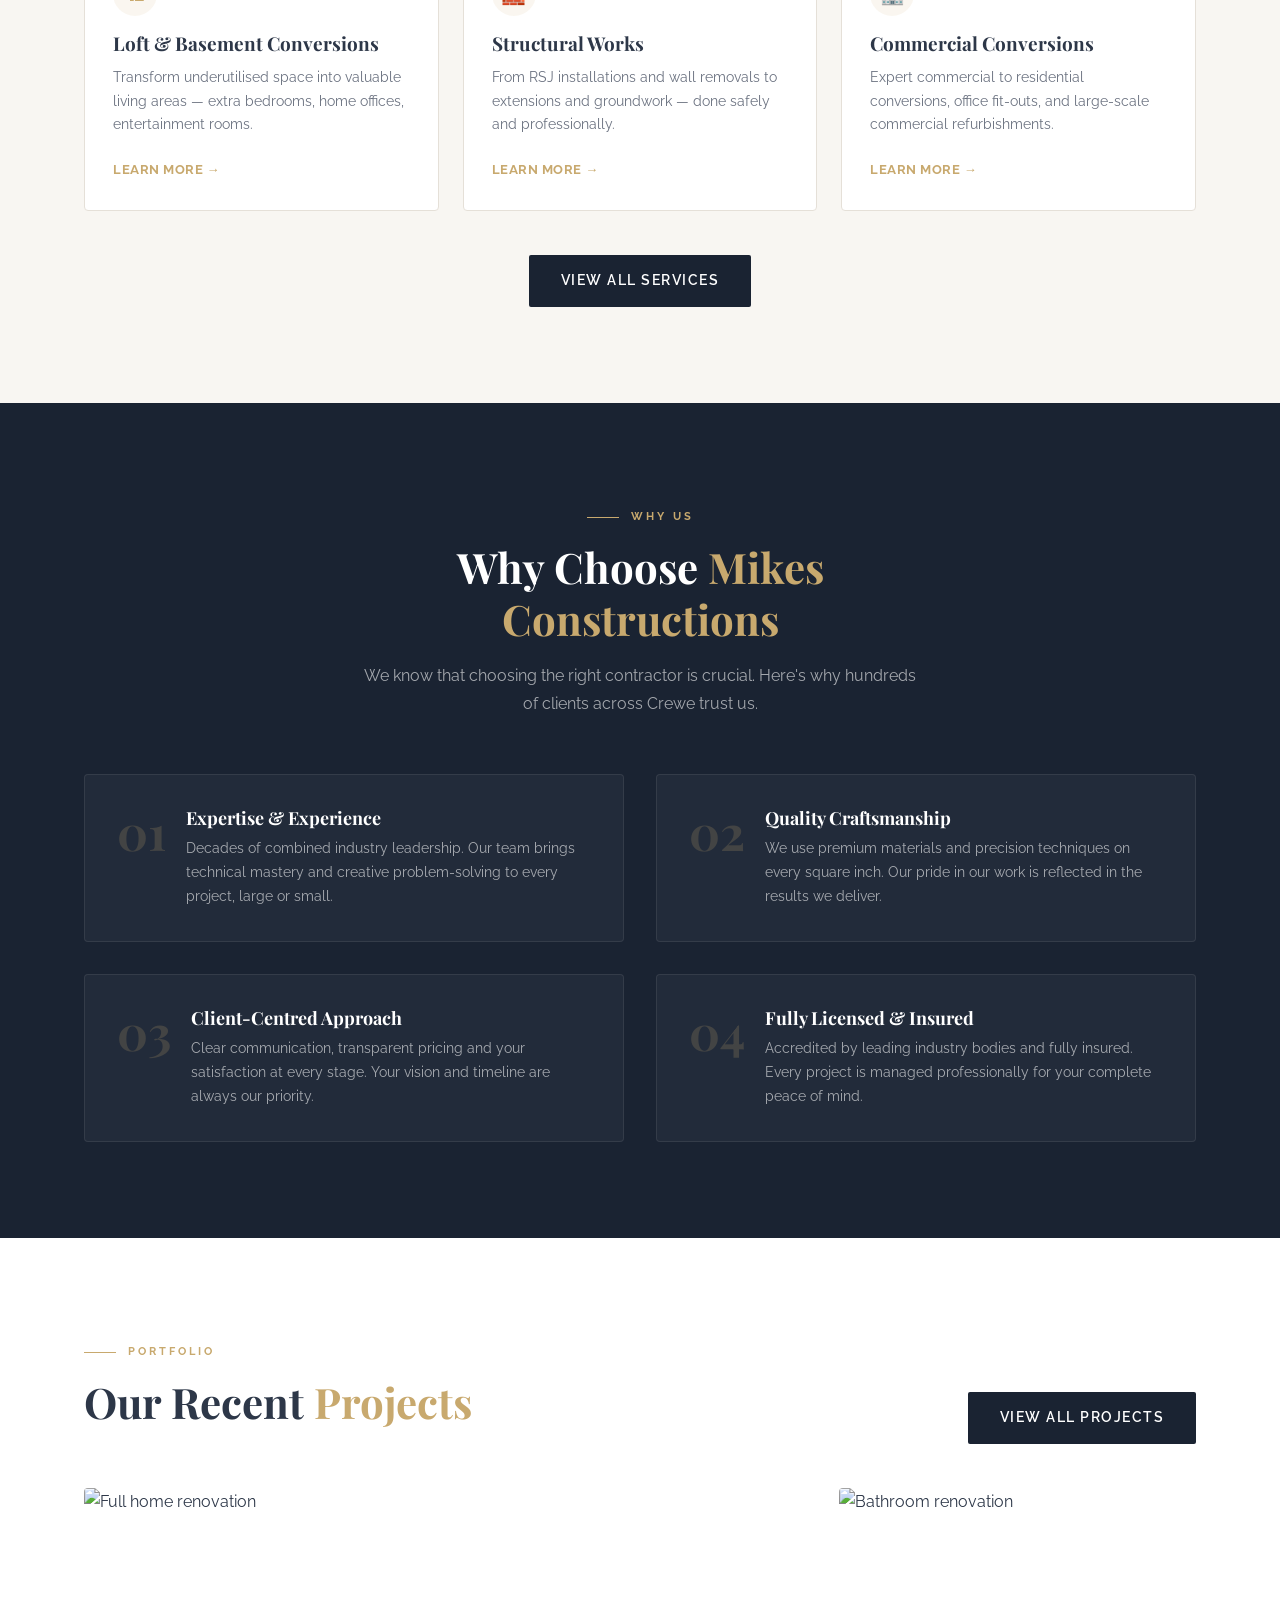
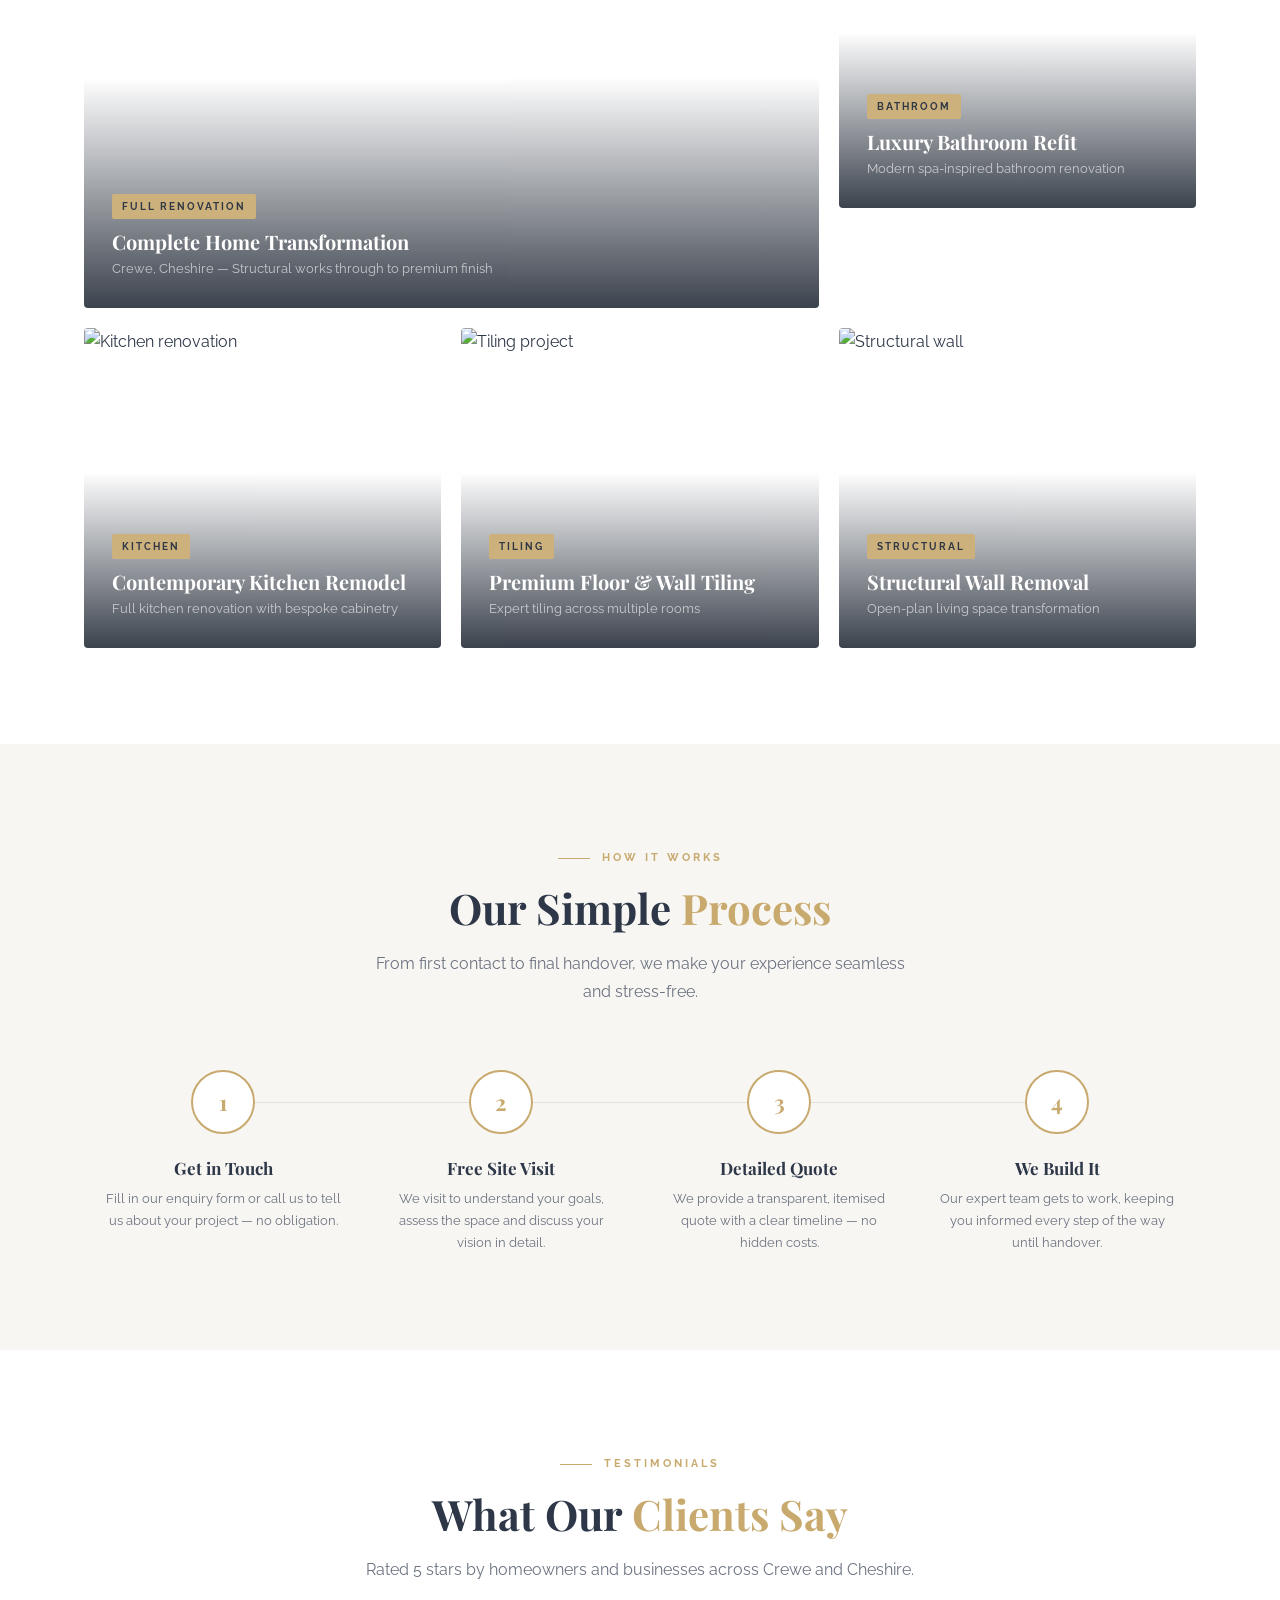
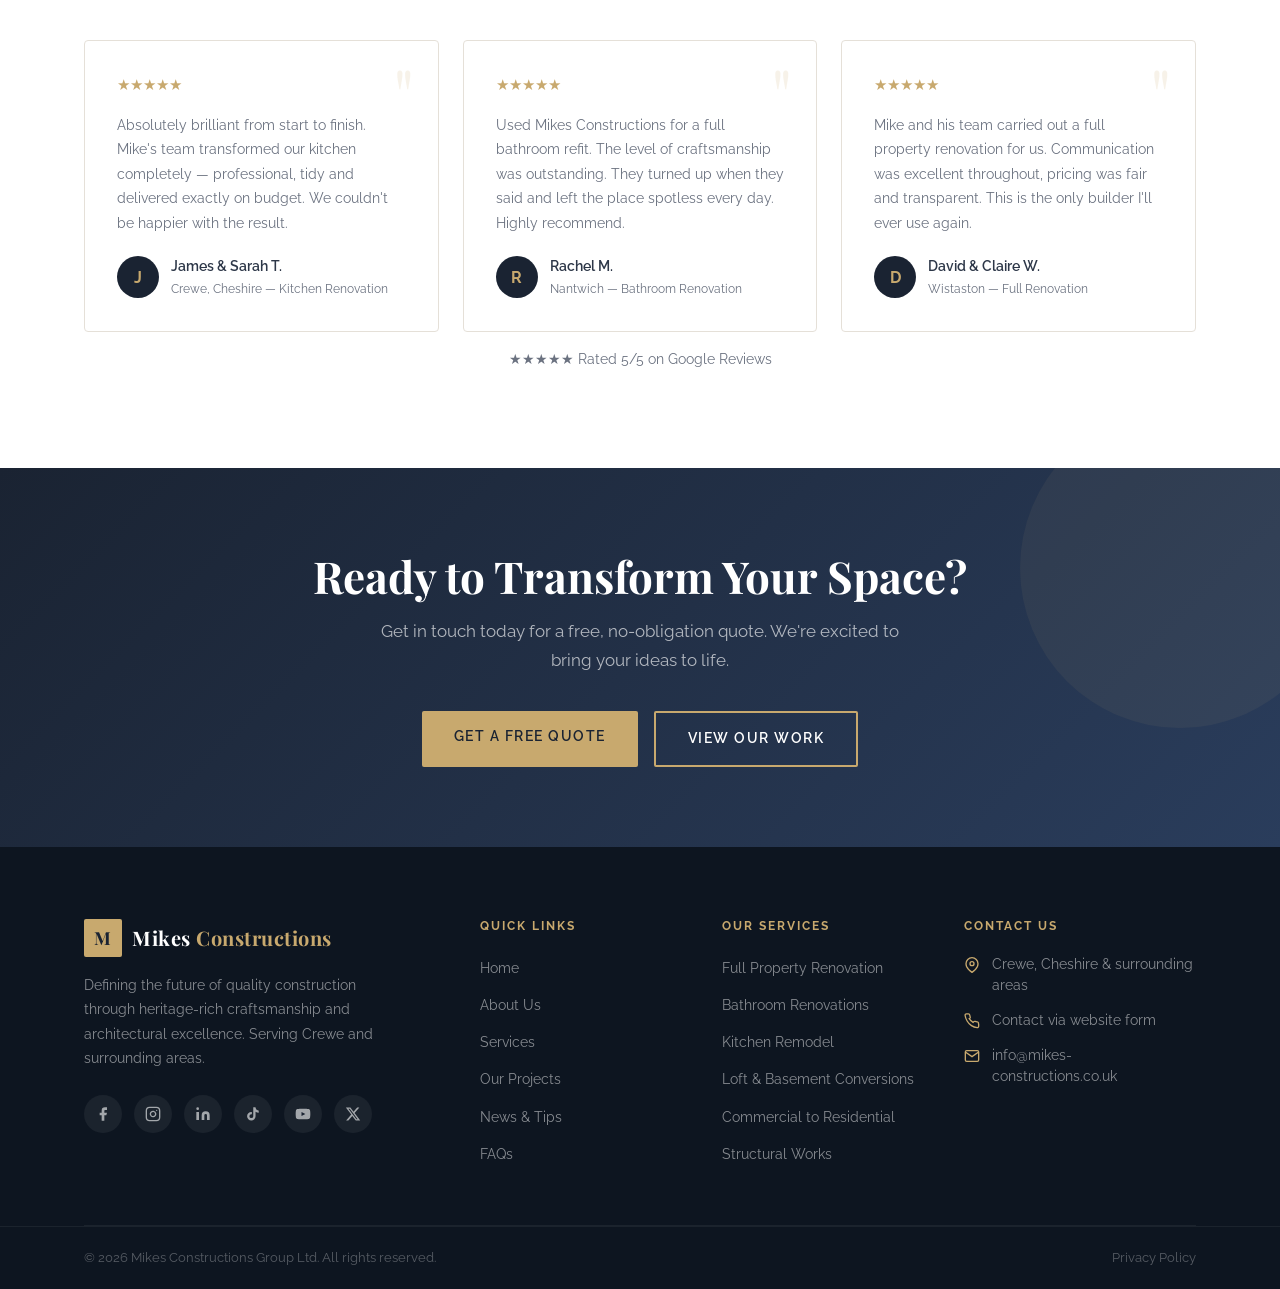
==== commit 69d0bc60: "Fix mobile hero text overlap with badges" ====
--- a/index.html
+++ b/index.html
@@ -32,23 +32,36 @@
       </div>
     </div>
     <div class="hero-badges">
-      <div class="container">
-        <div class="hero-badges-inner">
-          <div class="badge-item">
-            <div class="badge-icon">✓</div>
-            <div><strong>Fully Licensed</strong><span>Accredited &amp; Insured</span></div>
-          </div>
-          <div class="badge-item">
-            <div class="badge-icon">★</div>
-            <div><strong>5-Star Rated</strong><span>Google Reviews</span></div>
-          </div>
-          <div class="badge-item">
-            <div class="badge-icon">🏗</div>
-            <div><strong>Expert Craftsmen</strong><span>Decades of Experience</span></div>
-          </div>
-          <div class="badge-item">
-            <div class="badge-icon">💬</div>
-            <div><strong>Client-Focused</strong><span>Your Vision, Our Mission</span></div>
+      <div class="hero-badges-inner">
+        <div class="badge-item">
+          <div class="badge-icon">✓</div>
+          <div class="badge-text">
+            <strong>Fully Licensed</strong>
+            <span>Accredited &amp; Insured</span>
+          </div>
+        </div>
+        <div class="badge-divider"></div>
+        <div class="badge-item">
+          <div class="badge-icon">★</div>
+          <div class="badge-text">
+            <strong>5-Star Rated</strong>
+            <span>Google Reviews</span>
+          </div>
+        </div>
+        <div class="badge-divider"></div>
+        <div class="badge-item">
+          <div class="badge-icon">🏗</div>
+          <div class="badge-text">
+            <strong>Expert Craftsmen</strong>
+            <span>Decades of Experience</span>
+          </div>
+        </div>
+        <div class="badge-divider"></div>
+        <div class="badge-item">
+          <div class="badge-icon">💬</div>
+          <div class="badge-text">
+            <strong>Client-Focused</strong>
+            <span>Your Vision, Our Mission</span>
           </div>
         </div>
       </div>
@@ -393,4 +406,4 @@
   <script src="js/nav.js"></script>
   <script src="js/main.js"></script>
 </body>
-</html>
+</html>
--- a/css/style.css
+++ b/css/style.css
@@ -219,37 +219,72 @@
 }
 .hero-actions { display: flex; gap: 16px; flex-wrap: wrap; }
 
+/* ── HERO BADGES — DESKTOP ── */
 .hero-badges {
   position: absolute;
   bottom: 0; left: 0; right: 0;
-  background: rgba(15,23,36,0.88);
-  border-top: 1px solid rgba(200,169,110,0.25);
+  z-index: 5;
+  background: rgba(10, 17, 28, 0.90);
+  backdrop-filter: blur(8px);
+  border-top: 1px solid rgba(200,169,110,0.2);
 }
 .hero-badges-inner {
-  display: flex; align-items: center;
-  gap: 0;
-  height: 80px;
-  overflow-x: auto;
+  max-width: 1160px;
+  margin: 0 auto;
+  padding: 0 24px;
+  display: flex;
+  align-items: stretch;
+  height: 88px;
 }
 .badge-item {
-  flex: 1; min-width: 180px;
-  display: flex; align-items: center; gap: 14px;
+  display: flex;
+  align-items: center;
+  gap: 16px;
+  flex: 1;
   padding: 0 28px;
-  border-right: 1px solid rgba(255,255,255,0.08);
-}
-.badge-item:last-child { border-right: none; }
+  cursor: default;
+  transition: background 0.3s;
+}
+.badge-item:hover {
+  background: rgba(200,169,110,0.05);
+}
+.badge-divider {
+  width: 1px;
+  background: rgba(255,255,255,0.07);
+  margin: 18px 0;
+  flex-shrink: 0;
+}
 .badge-icon {
-  width: 40px; height: 40px; flex-shrink: 0;
+  width: 44px; height: 44px;
+  flex-shrink: 0;
   background: rgba(200,169,110,0.12);
+  border: 1px solid rgba(200,169,110,0.25);
   border-radius: 50%;
   display: flex; align-items: center; justify-content: center;
-  color: var(--accent); font-size: 18px;
-}
-.badge-item strong {
-  display: block; color: var(--white);
-  font-size: 13px; font-weight: 600;
-}
-.badge-item span { color: rgba(255,255,255,0.5); font-size: 11px; }
+  font-size: 18px;
+  color: var(--accent);
+  transition: background 0.3s, border-color 0.3s;
+}
+.badge-item:hover .badge-icon {
+  background: rgba(200,169,110,0.22);
+  border-color: var(--accent);
+}
+.badge-text { display: flex; flex-direction: column; gap: 2px; }
+.badge-text strong {
+  display: block;
+  color: var(--white);
+  font-size: 14px;
+  font-weight: 600;
+  line-height: 1.2;
+}
+.badge-text span {
+  display: block;
+  color: rgba(255,255,255,0.45);
+  font-size: 12px;
+  line-height: 1.2;
+}
+/* hide mobile-only elements on desktop */
+.badge-label { display: none; }
 
 /* ── SECTION BASICS ── */
 .section { padding: 96px 0; }
@@ -778,20 +813,211 @@
 }
 
 @media (max-width: 768px) {
+
+  /* ── Fullscreen mobile nav overlay ── */
   .nav-links { display: none; }
   .nav-links.open {
-    display: flex; flex-direction: column;
-    position: fixed; top: 72px; left: 0; right: 0;
+    display: flex;
+    flex-direction: column;
+    align-items: center;
+    justify-content: center;
+    position: fixed;
+    inset: 0;
+    z-index: 998;
     background: var(--primary);
-    padding: 28px 24px;
-    gap: 20px;
-    box-shadow: 0 8px 24px rgba(0,0,0,0.2);
-  }
-  .hamburger { display: flex; }
-  .hero-badges-inner { flex-direction: column; height: auto; padding: 16px 0; }
-  .badge-item { border-right: none; border-bottom: 1px solid rgba(255,255,255,0.08); }
-  .hero-badges { position: relative; }
-  .hero { height: auto; padding: 120px 0 0; min-height: auto; }
+    padding: 100px 32px 60px;
+    gap: 0;
+    overflow-y: auto;
+  }
+  .nav-links.open li {
+    width: 100%;
+    text-align: center;
+    border-bottom: 1px solid rgba(255,255,255,0.06);
+  }
+  .nav-links.open li:first-child {
+    border-top: 1px solid rgba(255,255,255,0.06);
+  }
+  .nav-links.open a {
+    display: block;
+    padding: 20px 0;
+    font-size: 20px;
+    font-weight: 600;
+    letter-spacing: 2px;
+    color: rgba(255,255,255,0.85);
+    transition: color 0.2s;
+  }
+  .nav-links.open a:hover,
+  .nav-links.open a.active { color: var(--accent); }
+  .nav-links.open a::after { display: none; }
+  .nav-links.open .nav-cta {
+    display: inline-block;
+    margin-top: 4px;
+    padding: 20px 0;
+    background: transparent;
+    color: var(--accent) !important;
+    border-radius: 0;
+    font-size: 20px !important;
+    font-weight: 600 !important;
+    letter-spacing: 2px;
+  }
+  .mobile-social {
+    display: flex !important;
+    gap: 14px;
+    justify-content: center;
+    margin-top: 36px;
+    padding-top: 32px;
+    border-top: 1px solid rgba(255,255,255,0.08);
+    width: 100%;
+    flex-wrap: wrap;
+    align-items: center;
+  }
+  .mobile-social .social-link {
+    width: 44px !important;
+    height: 44px !important;
+    border-radius: 50% !important;
+    background: rgba(255,255,255,0.08) !important;
+    display: flex !important;
+    align-items: center !important;
+    justify-content: center !important;
+    color: rgba(255,255,255,0.7) !important;
+    flex-shrink: 0;
+    padding: 0 !important;
+  }
+  .mobile-social .social-link svg {
+    width: 18px !important;
+    height: 18px !important;
+    display: block !important;
+    flex-shrink: 0;
+    margin: 0 !important;
+  }
+  .mobile-social .social-link:hover {
+    background: var(--accent) !important;
+    color: var(--primary) !important;
+  }
+
+  /* Hamburger → X animation */
+  .hamburger {
+    display: flex;
+    position: relative;
+    z-index: 999;
+  }
+  .hamburger span { transition: all 0.3s ease; }
+  .hamburger.open span:nth-child(1) {
+    transform: translateY(7px) rotate(45deg);
+  }
+  .hamburger.open span:nth-child(2) {
+    opacity: 0; transform: scaleX(0);
+  }
+  .hamburger.open span:nth-child(3) {
+    transform: translateY(-7px) rotate(-45deg);
+  }
+
+  body.menu-open { overflow: hidden; }
+
+  /* ── Hero — mobile ── */
+  .hero { height: auto; min-height: 100svh; padding: 90px 0 100px; }
+
+  /* Push hero text away from the floating badges on the right */
+  .hero-content { max-width: calc(100% - 60px); }
+
+  /* ── Hero badges — floating pills on right, tap to expand ── */
+  .hero-badges {
+    position: absolute;
+    right: 0;
+    top: 50%;
+    transform: translateY(-50%);
+    left: auto;
+    bottom: auto;
+    background: transparent;
+    border-top: none;
+    z-index: 5;
+  }
+  .hero-badges-inner {
+    max-width: unset;
+    margin: 0;
+    padding: 0;
+    height: auto;
+    flex-direction: column;
+    align-items: flex-end;
+    gap: 8px;
+    background: transparent;
+    border-top: none;
+  }
+  .badge-divider { display: none; }
+
+  /* Each pill row */
+  .badge-item {
+    flex: 0 0 auto;
+    padding: 0;
+    gap: 0;
+    cursor: pointer;
+    flex-direction: row;
+    align-items: center;
+    justify-content: flex-end;
+    width: auto;
+    border-radius: 24px 0 0 24px;
+    overflow: hidden;
+    background: transparent;
+    transition: none;
+  }
+  .badge-item:hover { background: transparent; }
+
+  /* Expandable text — hidden by default, slides in on tap */
+  .badge-text {
+    max-width: 0;
+    overflow: hidden;
+    opacity: 0;
+    transition: max-width 0.38s ease, opacity 0.3s ease;
+    background: rgba(10,17,28,0.92);
+    border: 1px solid rgba(200,169,110,0.3);
+    border-right: none;
+    padding: 0;
+    border-radius: 8px 0 0 8px;
+    gap: 1px;
+    white-space: nowrap;
+    flex-direction: column;
+    display: flex;
+    justify-content: center;
+  }
+  .badge-text strong {
+    font-size: 12px;
+    font-weight: 700;
+    color: var(--white);
+    padding: 0 12px;
+    line-height: 1.3;
+  }
+  .badge-text span {
+    font-size: 10px;
+    color: rgba(255,255,255,0.5);
+    padding: 0 12px;
+    line-height: 1.3;
+  }
+
+  /* Circle icon */
+  .badge-icon {
+    width: 36px; height: 36px;
+    font-size: 14px;
+    flex-shrink: 0;
+    border-radius: 50% 0 0 50%;
+    background: rgba(10,17,28,0.88);
+    border: 1px solid rgba(200,169,110,0.35);
+    border-right: none;
+    transition: background 0.3s, border-color 0.3s;
+    order: 2;
+  }
+
+  /* Active (tapped) state */
+  .badge-item.active .badge-text {
+    max-width: 160px;
+    opacity: 1;
+    padding: 8px 0;
+  }
+  .badge-item.active .badge-icon {
+    background: rgba(200,169,110,0.2);
+    border-color: var(--accent);
+  }
+
+  /* ── Grids ── */
   .services-grid { grid-template-columns: 1fr; }
   .projects-grid { grid-template-columns: 1fr; }
   .project-card.featured { grid-column: span 1; }
@@ -805,6 +1031,7 @@
   .blog-grid { grid-template-columns: 1fr; }
   .gallery-grid { grid-template-columns: 1fr; }
   .stats-grid { grid-template-columns: repeat(2, 1fr); }
+  .footer-social { flex-wrap: wrap; }
 }
 
 /* ── SCROLL REVEAL ── */
@@ -828,4 +1055,4 @@
   background: #d4edda; color: #155724;
   padding: 16px; border-radius: 4px;
   margin-top: 16px; font-size: 14px; font-weight: 600;
-}
+}
